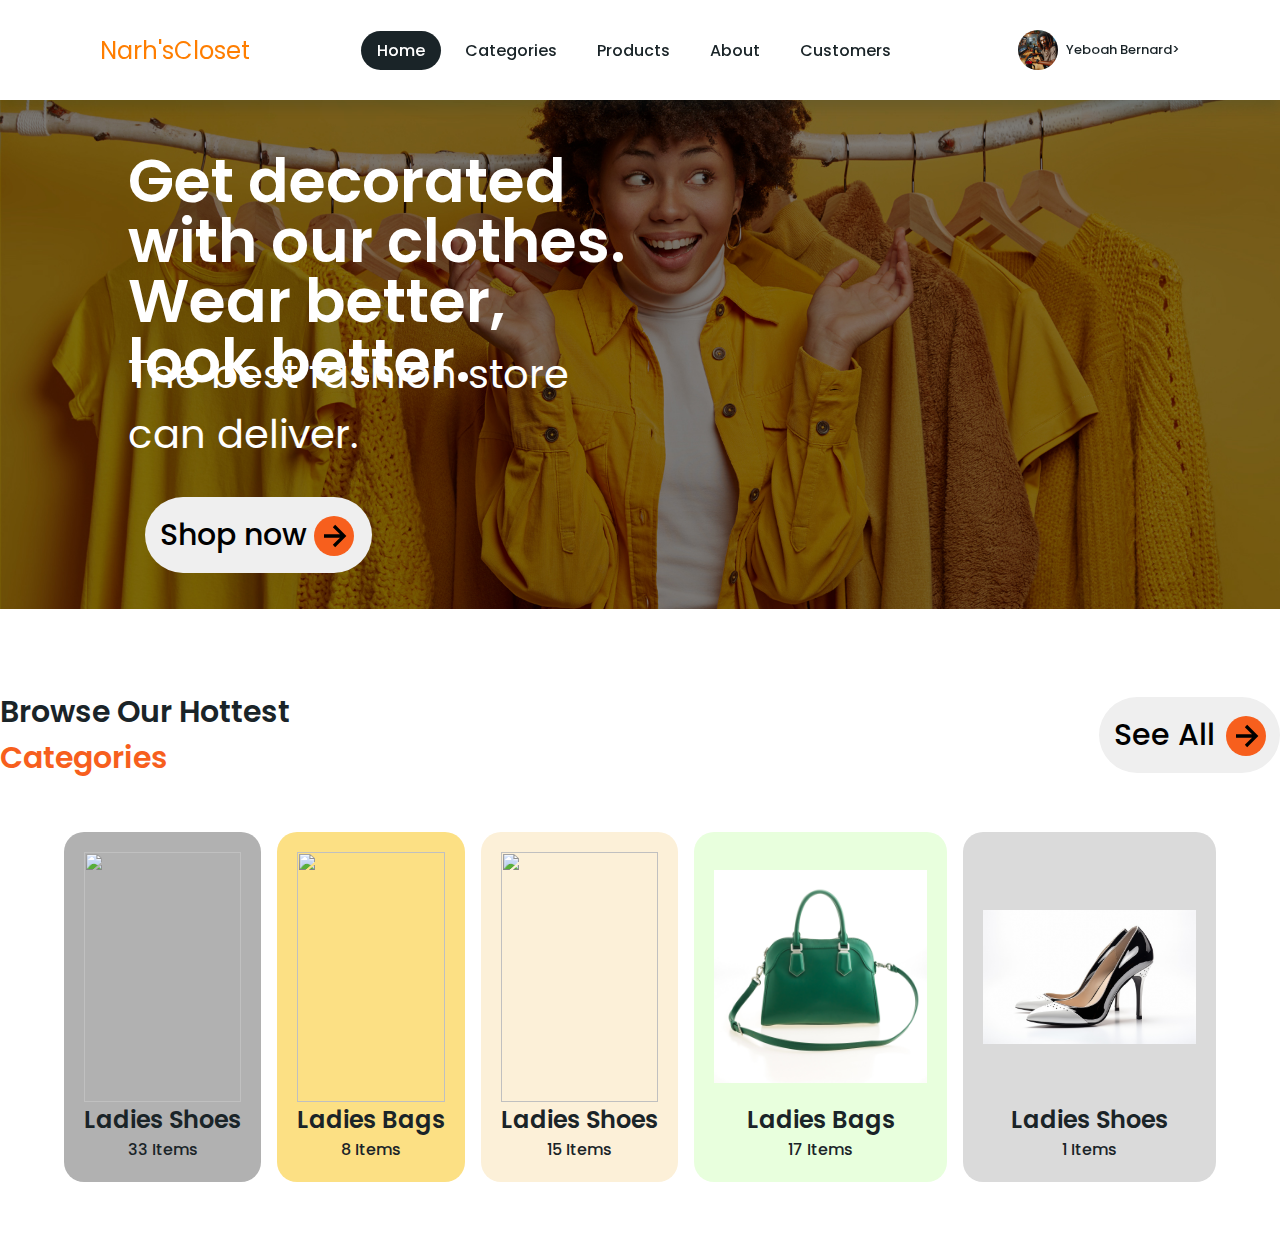
==== index.html @ a37db1eb "new" ====
<!DOCTYPE html>
<html lang="en">
<head>
  <meta charset="UTF-8">
  <meta name="viewport" content="width=device-width, initial-scale=1.0">
  <title>Narh'sCloset</title>
  <link rel="preconnect" href="https://fonts.gstatic.com" crossorigin>
  <link rel="stylesheet" href="style.css">
  <link rel="stylesheet" href="slide.css">
</head>
<body>
  
    <header > 
      <div class="logo">
     <a href="index.html" class="logoname">Narh'sCloset</a>
      </div> 

      <div class="bx-menu" id="menu-icon"><img src="media/bx-menu.svg" alt=""></div>
    <ul class="navbar">
      <li><a href="#home" class="home-active">Home</a></li>
      <li><a href="#categories" >Categories</a></li>
      <li><a href="#products" >Products</a></li>
      <li><a href="#about" >About</a></li>
      <li><a href="#customers" >Customers</a></li>
    </ul>
      <div class="profile"> 
        <img src="media/profile.png" alt="">
        <span> Yeboah Bernard></span>
        
      </div>
    </header>

    <section>
      <div class="img-d">
      <img class="img" src="media/home44.jpg" alt="">
      <div class="btn">
        <button>
          
          <a href="#">Shop now </a>
          <svg class="bx" xmlns="http://www.w3.org/2000/svg" width="24" height="24" viewBox="0 0 24 24" style="fill: rgba(0, 0, 0, 1);transform: ;msFilter:;"><path d="m11.293 17.293 1.414 1.414L19.414 12l-6.707-6.707-1.414 1.414L15.586 11H6v2h9.586z"></path></svg>
        </button>
      </div>
      <div>
        <p class="p-1">The best fashion store can deliver.</1>
      </div>

      <div class="p-2">
        <p>Get decorated with our clothes. Wear better, look better. </p>
      </div>

      </div>
    </section>

   <section class="categories" id="categories">
      <div class="heading">
        <h1>Browse Our Hottest <br><span>Categories</h1>
          
      </div>
          <button class="btn-2">
            <a href="#">See All</a>
            <svg class="bx" xmlns="http://www.w3.org/2000/svg" width="24" height="24" viewBox="0 0 24 24" style="fill: rgba(0, 0, 0, 1);transform: ;msFilter:;"><path d="m11.293 17.293 1.414 1.414L19.414 12l-6.707-6.707-1.414 1.414L15.586 11H6v2h9.586z"></path></svg>
          </button>
   </section>
  
          <!-- box 1 -->
      <div class="categories-container">
        <div class="box box1">
          <img class="p-img" src="media/shoes2.jpg" alt="">
          <h2>Ladies Shoes</h2>
          <span>33 Items</span>
          <svg class="bx-1" xmlns="http://www.w3.org/2000/svg" width="24" height="24" viewBox="0 0 24 24" style="fill: rgba(0, 0, 0, 1);transform: ;msFilter:;"><path d="m11.293 17.293 1.414 1.414L19.414 12l-6.707-6.707-1.414 1.414L15.586 11H6v2h9.586z"></path></svg>
        </div>
      

     <!-- box 2 -->
     
      <div class="box box2">
        <img class="p-img" src="media/bag1.jpg" alt="">
        <h2>Ladies Bags</h2>
        <span>8 Items</span>
        <svg class="bx-1" xmlns="http://www.w3.org/2000/svg" width="24" height="24" viewBox="0 0 24 24" style="fill: rgba(0, 0, 0, 1);transform: ;msFilter:;"><path d="m11.293 17.293 1.414 1.414L19.414 12l-6.707-6.707-1.414 1.414L15.586 11H6v2h9.586z"></path></svg>
      </div>
    

    <!-- box3 -->
    
      <div class="box box3">
        <img class="p-img"src="media/shoes1.jpg" alt="">
        <h2>Ladies Shoes</h2>
        <span>15 Items</span>
        <svg class="bx-1" xmlns="http://www.w3.org/2000/svg" width="24" height="24" viewBox="0 0 24 24" style="fill: rgba(0, 0, 0, 1);transform: ;msFilter:;"><path d="m11.293 17.293 1.414 1.414L19.414 12l-6.707-6.707-1.414 1.414L15.586 11H6v2h9.586z"></path></svg>
      </div>
    


   <!-- box 4 -->
   
    <div class="box box4">
      <img class="p-img" src="media/bag2.jpg" alt="">
      <h2>Ladies Bags</h2>
      <span>17 Items</span>
      <svg class="bx-1" xmlns="http://www.w3.org/2000/svg" width="24" height="24" viewBox="0 0 24 24" style="fill: rgba(0, 0, 0, 1);transform: ;msFilter:;"><path d="m11.293 17.293 1.414 1.414L19.414 12l-6.707-6.707-1.414 1.414L15.586 11H6v2h9.586z"></path></svg>
    </div>
  

  <!-- box5 -->
  
    <div class="box box5">
      <img class="p-img" src="media/shoes3.jpg" alt="">
      <h2>Ladies Shoes</h2>
      <span>1 Items</span>
      <svg class="bx-1" xmlns="http://www.w3.org/2000/svg" width="24" height="24" viewBox="0 0 24 24" style="fill: rgba(0, 0, 0, 1);transform: ;msFilter:;"><path d="m11.293 17.293 1.414 1.414L19.414 12l-6.707-6.707-1.414 1.414L15.586 11H6v2h9.586z"></path></svg>
      
    </div>
  </div>



   
  
    <script src="java.js"></script>
</body>
</html
---- style.css ----
@import url('https://fonts.googleapis.com/css2?family=Poppins:ital,wght@0,100;0,200;0,300;0,400;0,500;0,600;0,700;0,800;0,900;1,100;1,200;1,300;1,400;1,500;1,600;1,700;1,800;1,900&display=swap');

*{
  font-family: "poppins", sans-serif;
  margin: 0;
  padding: 0;
  box-sizing: border-box;
  list-style: none;
  text-decoration: none;
  scroll-padding-top: 2rem;
  scroll-behavior: smooth;
}

:root{
  --green-color: #3cb815;
  --light-green-color: #ff7e00;
  --orange-color: ;
  --light-orange-color: #f75f1d;
  --text-color: #1a2428;
  --bg-color: #fff;
}

img{
  width: 100%;
  height: 75%;
  object-fit: cover;
  
}

body{
 color: #1a2428;
}

header{
  position: fixed;
  width: 100%;
  top: 0;
  right: 0;
  
  z-index: 1000;
  display: flex ;
  align-items: center;
  justify-content: space-between;
  background: var(--bg-color);
  box-shadow: 0 8px 11px rgb(14 55 54 / 15%);
  padding: 30px 100px;
  transition: 0.5s;
  
}


.logo img {
  width: 50px;
  height: 50px; 
  display: flex;
  align-items: center;
  column-gap: 0.5rem;
}

.logoname{
  font-size: 24px;
  color: #ff7e00;
}

.navbar{
  display: flex;
  column-gap: 0.5rem;
}

.navbar a {
  font-size: 1rem;
  font-weight: 500;
  color: #1a2428;
  padding: 0.5rem 1rem;
}

.navbar a:hover, 
.navbar .home-active  {
  background: var(--text-color);
  border-radius: 5rem;
  color: var(--bg-color);
  transition: backgroud 0.5s;
}


.profile{
  display: flex;
  align-items: center;
  column-gap: 0.5rem;
 cursor: pointer;
}

.profile img{
  width: 40px;
  height: 40px;
  object-fit: cover;
  object-position: center;
  border-radius: 50px;
}

.profile span {
  font-size: 13px;
  font-weight: 500;
}

.bx-menu{
  width: 30px;
  cursor: pointer;
  z-index: 10001;
  display: none;

}

.img-d{ 
  width: 1920px;
  position: relative;
}

section{
 position: relative;
 display: flex;
 margin-top: 5%;
 
}


button{
  position: relative;
  border: 0;
  font-size: 30px;
  font-family: 'poppins';
  font-weight: 500;
  padding-left: 15px;
  padding-right: 65px;
  padding-top: 15px;
  padding-bottom: 15px;
  border-radius: 50px;
}
.btn{
  position: relative;
  position: absolute;
  color: white;
  z-index: 10;
  bottom:30%;
  left: 9%;
  padding-left: 30px;
  padding-right: 65px;
  transition: 1s;
}

button:hover{
  background: var(--text-color);
  border-radius: 5rem;
  /* color: var(--bg-color); */
  transition: backgroud 0.5s;
  text-decoration: none;
  color: white;
  
}

.p-2{
  display: flex;
  line-height: 60px;
  font-size: 60px;
  font-weight: 600;
  font-family: 'poppins';
  padding-left: 10%;
  position: absolute;
  bottom: 55%;
  width: 50%;
  color: white;
  transition: 2s;
}

.p-1{
  display: flex;
  line-height: 60px;
  font-size: 40px;
  font-weight: 400;
  font-family: 'poppins';
  padding-left: 10%;
  position: absolute;
  bottom: 45%;
  width: 50%;
  color: white;
  transition: 3s;
  
}

a:hover{
  color: white;
  text-decoration: none;
}



a{
  color: var(--text-color)
  text-decoration: none;
}



.categories{
  max-width: 1500px;
  display: flex;
  justify-content: space-between;
  align-items:center;
  margin-left: auto;
  margin-right: auto;
  margin-top: -8%;
  }

.heading h1{
  font-size: 30px;
  font-weight: 600;
}

.heading span{
  color: var(--light-orange-color)
}

.categories-container{
  display: grid;
  grid-template-columns: repeat(auto-fit,minmax(180px,auto));
  gap: 1rem;
  margin-left:5%;
  margin-right :5%;
  margin-top: 4%;
  margin-bottom: 5%;
}


.categories-container .box{
  position: relative;
  display: flex;
  flex-direction: column;
  align-items: center;
  padding: 20px;
  border-radius: 20px;
}

.categories-container .box img{
  width: 100%;
  height: 250px;
  object-fit: contain;
  object-position: center;
}

.categories-container .box h2{
  font-size: 1.5rem;
  font-weight: 600;
}
.categories-container .box span{
  font-size: 1rem;
  font-weight: 500;
}

.categories-container .box .bx-1 {
  width: 40px;
  height: 40px;
  background: #f75f1d;
  color: #1a2428;
  border-radius: 50px;
  margin-top: 20px;
  position: absolute;
  bottom: -8%;
  display: none;
}

.bx{
  width: 40px;
  height: 40px;
  background: #f75f1d;
  color: #1a2428;
  border-radius: 50px;
  margin-top: 20px;
  position: absolute;
  top: -1%;
  right: 8%;
}
.categories-container .box .bx-1:hover{
  background: #ff7e00;
  transition: 0.2s all linear;
}

.categories-container .box:hover .bx-1{
  display: block;
  transition: 0.2s all linear;
}

.box1{
  background: #b1b1b1;
}
.box2{
  background: #fce084;
}
.box3{
  background: #fcf0d8;
}
.box4{
  background: #e8ffdd;
}
.box5{
  background: #dadada;
}
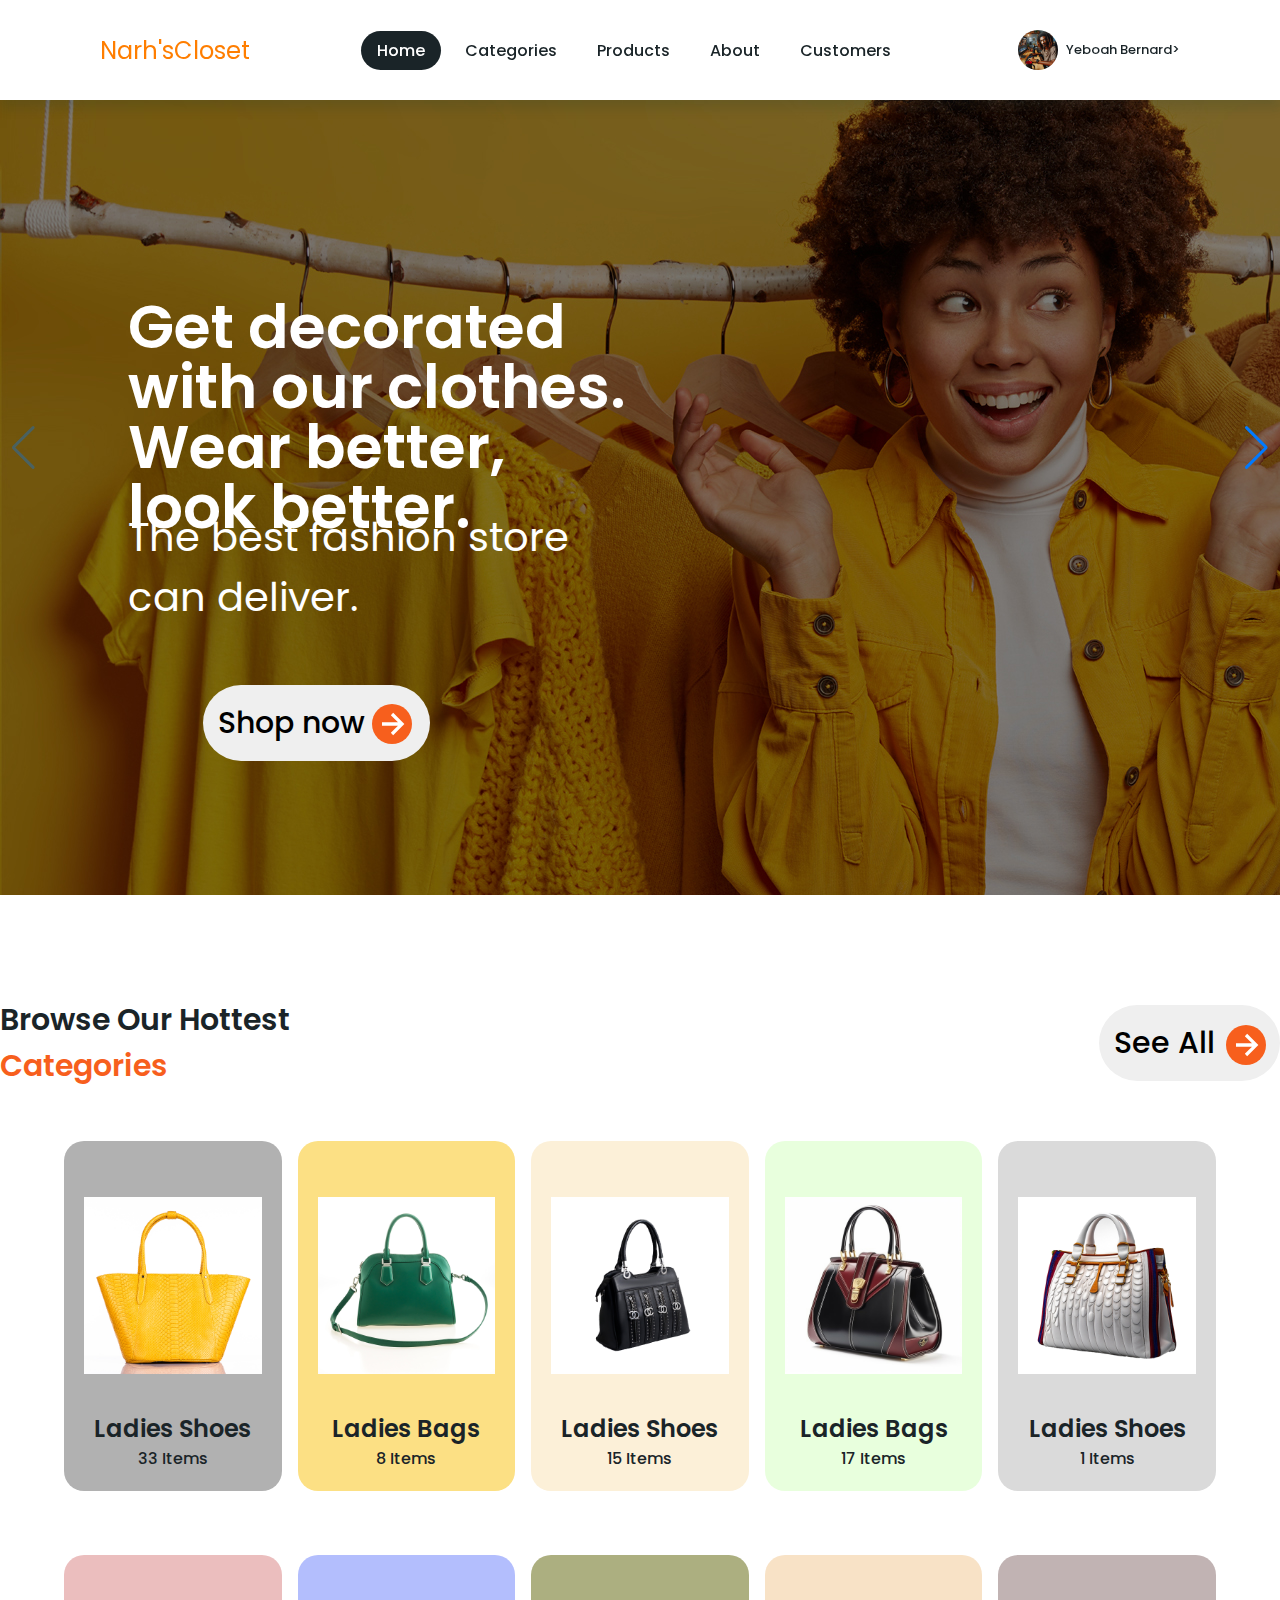
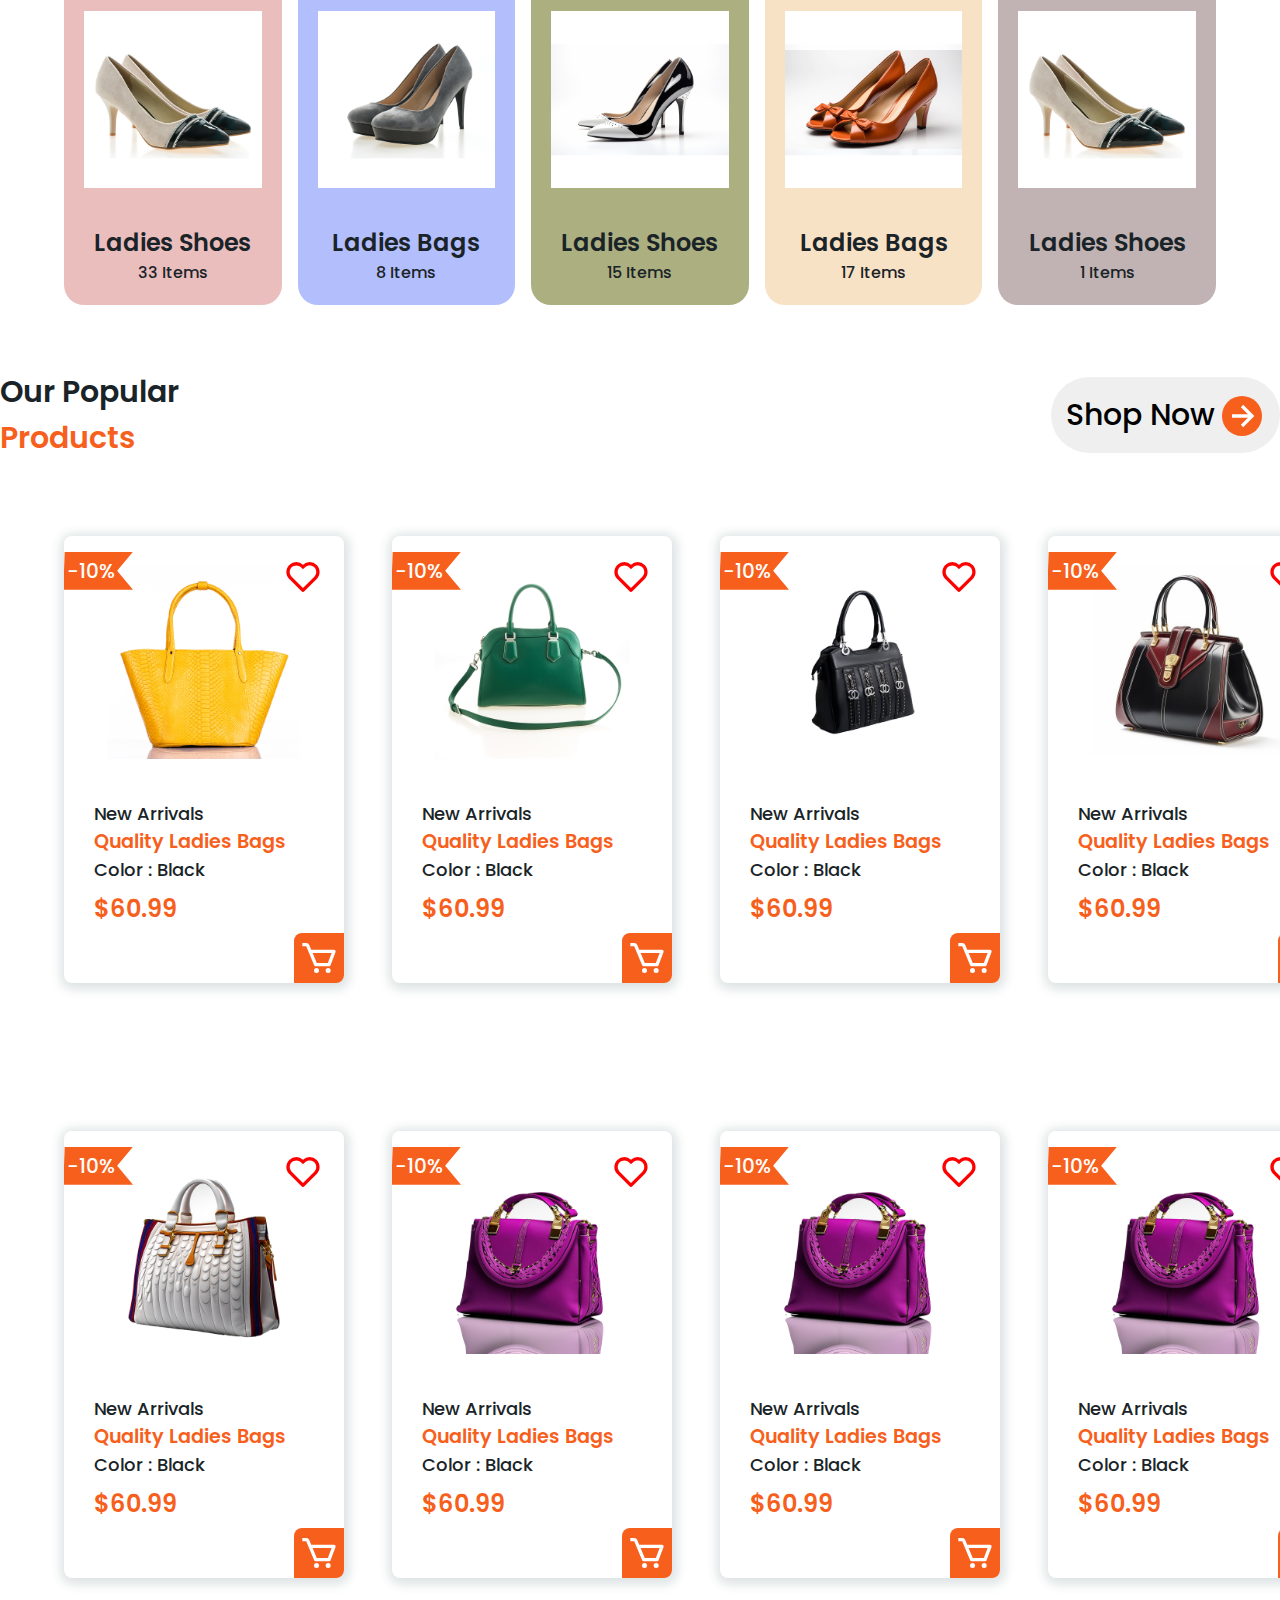
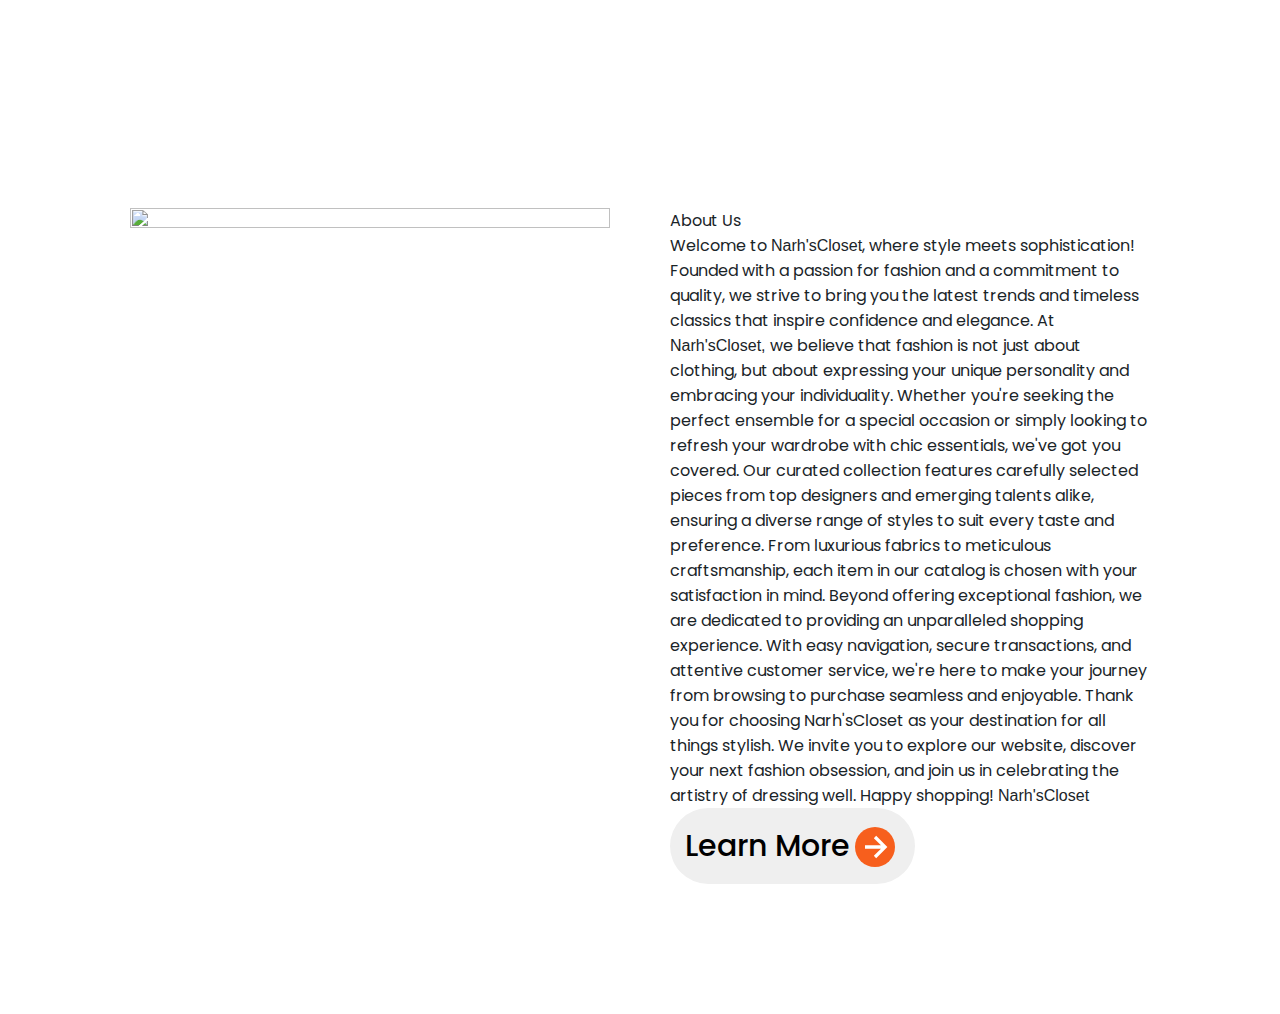
==== commit 2332ab6e: "new" ====
--- a/index.html
+++ b/index.html
@@ -5,8 +5,11 @@
   <meta name="viewport" content="width=device-width, initial-scale=1.0">
   <title>Narh'sCloset</title>
   <link rel="preconnect" href="https://fonts.gstatic.com" crossorigin>
+  <link rel="stylesheet" href="hstyle.css">
+  <link rel="stylesheet" href="https://cdn.jsdelivr.net/npm/swiper@11/swiper-bundle.min.css" />
   <link rel="stylesheet" href="style.css">
-  <link rel="stylesheet" href="slide.css">
+  
+  
 </head>
 <body>
   
@@ -20,7 +23,7 @@
       <li><a href="#home" class="home-active">Home</a></li>
       <li><a href="#categories" >Categories</a></li>
       <li><a href="#products" >Products</a></li>
-      <li><a href="#about" >About</a></li>
+      <li><a href="#" >About</a></li>
       <li><a href="#customers" >Customers</a></li>
     </ul>
       <div class="profile"> 
@@ -30,7 +33,76 @@
       </div>
     </header>
 
-    <section>
+      <!-- slide 1 -->
+      <section>
+    <div class="swiper mySwiper">
+      <div class="swiper-wrapper">
+        <div class="swiper-slide">
+          <div class="img-d">
+            <img class="img" src="media/home44.jpg" alt="">
+              <div class="btn">
+                <button>
+                <a href="#">Shop now </a>
+                  <svg class="bx" xmlns="http://www.w3.org/2000/svg" width="24" height="24" viewBox="0 0 24 24" style="fill: rgb(255, 255, 255);transform: ;msFilter:;"><path d="m11.293 17.293 1.414 1.414L19.414 12l-6.707-6.707-1.414 1.414L15.586 11H6v2h9.586z"></path></svg>
+                </button>
+              </div>
+        </div>
+
+          <div>
+            <p class="p-1">The best fashion store can deliver.</1>
+          </div>
+          <div class="p-2">
+            <p>Get decorated with our clothes. Wear better, look better. </p>
+          </div>
+        </div>
+
+        <!-- slide 2 -->
+        <div class="swiper-slide">
+          <div class="img-d">
+            <img class="img" src="media/home11.jpg" alt="">
+              <div class="btn">
+                <button>
+                <a href="#">Shop now </a>
+                  <svg class="bx" xmlns="http://www.w3.org/2000/svg" width="24" height="24" viewBox="0 0 24 24" style="fill: rgb(255, 255, 255);transform: ;msFilter:;"><path d="m11.293 17.293 1.414 1.414L19.414 12l-6.707-6.707-1.414 1.414L15.586 11H6v2h9.586z"></path></svg>
+                </button>
+              </div>
+        </div>
+
+          <div>
+            <p class="p-1">The best fashion store can deliver.</1>
+          </div>
+          <div class="p-2">
+            <p>Get decorated with our clothes. Wear better, look better. </p>
+          </div>
+        </div> 
+        
+        <!-- slide 3 -->
+        <div class="swiper-slide">
+          <div class="img-d">
+            <img class="img" src="media/home33.jpg" alt="">
+              <div class="btn">
+                <button>
+                <a href="#">Shop now </a>
+                  <svg class="bx" xmlns="http://www.w3.org/2000/svg" width="24" height="24" viewBox="0 0 24 24" style="fill: rgb(255, 255, 255);transform: ;msFilter:;"><path d="m11.293 17.293 1.414 1.414L19.414 12l-6.707-6.707-1.414 1.414L15.586 11H6v2h9.586z"></path></svg>
+                </button>
+              </div>
+        </div>
+
+          <div>
+            <p class="p-1">The best fashion store can deliver.</1>
+          </div>
+          <div class="p-2">
+            <p>Get decorated with our clothes. Wear better, look better. </p>
+          </div>
+        </div>
+        
+      </div>
+      <div class="swiper-button-next"></div>
+      <div class="swiper-button-prev"></div>
+    
+    </section>
+
+    <!-- <section>
       <div class="img-d">
       <img class="img" src="media/home44.jpg" alt="">
       <div class="btn">
@@ -49,8 +121,8 @@
       </div>
 
       </div>
-    </section>
-
+    </section> -->
+     
    <section class="categories" id="categories">
       <div class="heading">
         <h1>Browse Our Hottest <br><span>Categories</h1>
@@ -58,37 +130,38 @@
       </div>
           <button class="btn-2">
             <a href="#">See All</a>
-            <svg class="bx" xmlns="http://www.w3.org/2000/svg" width="24" height="24" viewBox="0 0 24 24" style="fill: rgba(0, 0, 0, 1);transform: ;msFilter:;"><path d="m11.293 17.293 1.414 1.414L19.414 12l-6.707-6.707-1.414 1.414L15.586 11H6v2h9.586z"></path></svg>
+            <svg class="bx" xmlns="http://www.w3.org/2000/svg" width="24" height="24" viewBox="0 0 24 24" style="fill: rgb(255, 255, 255);transform: ;msFilter:;"><path d="m11.293 17.293 1.414 1.414L19.414 12l-6.707-6.707-1.414 1.414L15.586 11H6v2h9.586z"></path></svg>
           </button>
    </section>
-  
+   <!-- cat 1 -->
           <!-- box 1 -->
       <div class="categories-container">
+
         <div class="box box1">
-          <img class="p-img" src="media/shoes2.jpg" alt="">
-          <h2>Ladies Shoes</h2>
+          <img class="p-img" src="media/bag1.jpg" alt="">
+          <h2>Ladies Shoes </h2>
           <span>33 Items</span>
-          <svg class="bx-1" xmlns="http://www.w3.org/2000/svg" width="24" height="24" viewBox="0 0 24 24" style="fill: rgba(0, 0, 0, 1);transform: ;msFilter:;"><path d="m11.293 17.293 1.414 1.414L19.414 12l-6.707-6.707-1.414 1.414L15.586 11H6v2h9.586z"></path></svg>
+          <svg class="bx-1" xmlns="http://www.w3.org/2000/svg" width="24" height="24" viewBox="0 0 24 24" style="fill: rgb(255, 255, 255);transform: ;msFilter:;"><path d="m11.293 17.293 1.414 1.414L19.414 12l-6.707-6.707-1.414 1.414L15.586 11H6v2h9.586z"></path></svg>
         </div>
       
 
      <!-- box 2 -->
      
       <div class="box box2">
-        <img class="p-img" src="media/bag1.jpg" alt="">
+        <img class="p-img" src="media/bag2.jpg" alt="">
         <h2>Ladies Bags</h2>
         <span>8 Items</span>
-        <svg class="bx-1" xmlns="http://www.w3.org/2000/svg" width="24" height="24" viewBox="0 0 24 24" style="fill: rgba(0, 0, 0, 1);transform: ;msFilter:;"><path d="m11.293 17.293 1.414 1.414L19.414 12l-6.707-6.707-1.414 1.414L15.586 11H6v2h9.586z"></path></svg>
+        <svg class="bx-1" xmlns="http://www.w3.org/2000/svg" width="24" height="24" viewBox="0 0 24 24" style="fill: rgb(255, 255, 255);transform: ;msFilter:;"><path d="m11.293 17.293 1.414 1.414L19.414 12l-6.707-6.707-1.414 1.414L15.586 11H6v2h9.586z"></path></svg>
       </div>
     
 
     <!-- box3 -->
     
       <div class="box box3">
-        <img class="p-img"src="media/shoes1.jpg" alt="">
+        <img class="p-img"src="media/bag3.jpg" alt="">
         <h2>Ladies Shoes</h2>
         <span>15 Items</span>
-        <svg class="bx-1" xmlns="http://www.w3.org/2000/svg" width="24" height="24" viewBox="0 0 24 24" style="fill: rgba(0, 0, 0, 1);transform: ;msFilter:;"><path d="m11.293 17.293 1.414 1.414L19.414 12l-6.707-6.707-1.414 1.414L15.586 11H6v2h9.586z"></path></svg>
+        <svg class="bx-1" xmlns="http://www.w3.org/2000/svg" width="24" height="24" viewBox="0 0 24 24" style="fill: rgb(255, 255, 255);transform: ;msFilter:;"><path d="m11.293 17.293 1.414 1.414L19.414 12l-6.707-6.707-1.414 1.414L15.586 11H6v2h9.586z"></path></svg>
       </div>
     
 
@@ -96,28 +169,241 @@
    <!-- box 4 -->
    
     <div class="box box4">
-      <img class="p-img" src="media/bag2.jpg" alt="">
+      <img class="p-img" src="media/bag4.jpg" alt="">
       <h2>Ladies Bags</h2>
       <span>17 Items</span>
-      <svg class="bx-1" xmlns="http://www.w3.org/2000/svg" width="24" height="24" viewBox="0 0 24 24" style="fill: rgba(0, 0, 0, 1);transform: ;msFilter:;"><path d="m11.293 17.293 1.414 1.414L19.414 12l-6.707-6.707-1.414 1.414L15.586 11H6v2h9.586z"></path></svg>
+      <svg class="bx-1" xmlns="http://www.w3.org/2000/svg" width="24" height="24" viewBox="0 0 24 24" style="fill: rgb(255, 255, 255);transform: ;msFilter:;"><path d="m11.293 17.293 1.414 1.414L19.414 12l-6.707-6.707-1.414 1.414L15.586 11H6v2h9.586z"></path></svg>
     </div>
   
 
   <!-- box5 -->
   
     <div class="box box5">
-      <img class="p-img" src="media/shoes3.jpg" alt="">
+      <img class="p-img" src="media/bag5.jpg" alt="">
       <h2>Ladies Shoes</h2>
       <span>1 Items</span>
-      <svg class="bx-1" xmlns="http://www.w3.org/2000/svg" width="24" height="24" viewBox="0 0 24 24" style="fill: rgba(0, 0, 0, 1);transform: ;msFilter:;"><path d="m11.293 17.293 1.414 1.414L19.414 12l-6.707-6.707-1.414 1.414L15.586 11H6v2h9.586z"></path></svg>
+      <svg class="bx-1" xmlns="http://www.w3.org/2000/svg" width="24" height="24" viewBox="0 0 24 24" style="fill: rgb(255, 255, 255);transform: ;msFilter:;"><path d="m11.293 17.293 1.414 1.414L19.414 12l-6.707-6.707-1.414 1.414L15.586 11H6v2h9.586z"></path></svg>
       
     </div>
   </div>
-
-
-
+  <!-- cat 2 -->
+
+          <!-- CAT 2 BOX 1 -->
+  <div class="categories-container">
+    <div class="box box6">
+      <img class="p-img" src="media/shoes1.jpg" alt="">
+      <h2>Ladies Shoes </h2>
+      <span>33 Items</span>
+      <svg class="bx-1" xmlns="http://www.w3.org/2000/svg" width="24" height="24" viewBox="0 0 24 24" style="fill: rgb(255, 255, 255);transform: ;msFilter:;"><path d="m11.293 17.293 1.414 1.414L19.414 12l-6.707-6.707-1.414 1.414L15.586 11H6v2h9.586z"></path></svg>
+    </div>
+  
+
+ <!--cat 2 box 2 -->
+ 
+  <div class="box box7">
+    <img class="p-img" src="media/shoes2.jpg" alt="">
+    <h2>Ladies Bags</h2>
+    <span>8 Items</span>
+    <svg class="bx-1" xmlns="http://www.w3.org/2000/svg" width="24" height="24" viewBox="0 0 24 24" style="fill: rgb(255, 255, 255);transform: ;msFilter:;"><path d="m11.293 17.293 1.414 1.414L19.414 12l-6.707-6.707-1.414 1.414L15.586 11H6v2h9.586z"></path></svg>
+  </div>
+
+
+<!--cat 2 box3 -->
+
+  <div class="box box8">
+    <img class="p-img"src="media/shoes3.jpg" alt="">
+    <h2>Ladies Shoes</h2>
+    <span>15 Items</span>
+    <svg class="bx-1" xmlns="http://www.w3.org/2000/svg" width="24" height="24" viewBox="0 0 24 24" style="fill: rgb(255, 255, 255);transform: ;msFilter:;"><path d="m11.293 17.293 1.414 1.414L19.414 12l-6.707-6.707-1.414 1.414L15.586 11H6v2h9.586z"></path></svg>
+  </div>
+
+
+
+<!--cat2 box 4 -->
+
+<div class="box box9">
+  <img class="p-img" src="media/shoes4.jpg" alt="">
+  <h2>Ladies Bags</h2>
+  <span>17 Items</span>
+  <svg class="bx-1" xmlns="http://www.w3.org/2000/svg" width="24" height="24" viewBox="0 0 24 24" style="fill: rgb(255, 255, 255);transform: ;msFilter:;"><path d="m11.293 17.293 1.414 1.414L19.414 12l-6.707-6.707-1.414 1.414L15.586 11H6v2h9.586z"></path></svg>
+</div>
+
+
+<!--cat 2 box5 -->
+
+<div class="box box10">
+  <img class="p-img" src="media/shoes1.jpg" alt="">
+  <h2>Ladies Shoes</h2>
+  <span>1 Items</span>
+  <svg class="bx-1" xmlns="http://www.w3.org/2000/svg" width="24" height="24" viewBox="0 0 24 24" style="fill: rgb(255, 255, 255);transform: ;msFilter:;"><path d="m11.293 17.293 1.414 1.414L19.414 12l-6.707-6.707-1.414 1.414L15.586 11H6v2h9.586z"></path></svg>
+  
+</div>
+</div>
+
+  <section class="products-head" id="products-head">
+    <div class="heading">
+      <h1>Our Popular<br><span>Products</h1>
+        
+    </div>
+        <button class="btn-2">
+          <a href="#">Shop Now</a>
+          <svg class="bx" xmlns="http://www.w3.org/2000/svg" width="24" height="24" viewBox="0 0 24 24" style="fill: rgb(255, 255, 255);transform: ;msFilter:;"><path d="m11.293 17.293 1.414 1.414L19.414 12l-6.707-6.707-1.414 1.414L15.586 11H6v2h9.586z"></path></svg>
+        </button>
+ </section>
+
+      <!-- product cards -->
+      <section class="products" >
+
+ 
+        <div class="product-card">
    
-  
-    <script src="java.js"></script>
+                <!-- PRODUCT CARD 1 -->
+            <div class="card">
+                <img src="media/bag1.jpg" alt="">
+                <span>New Arrivals</span>
+                <h2>Quality Ladies Bags</h2>
+                <span>Color : Black</span>
+                <h3 class="price">$60.99</h3>
+                <svg class="cart" xmlns="http://www.w3.org/2000/svg" width="24" height="24" viewBox="0 0 24 24" style="fill: rgb(255, 255, 255);transform: ;msFilter:;"><path d="M21.822 7.431A1 1 0 0 0 21 7H7.333L6.179 4.23A1.994 1.994 0 0 0 4.333 3H2v2h2.333l4.744 11.385A1 1 0 0 0 10 17h8c.417 0 .79-.259.937-.648l3-8a1 1 0 0 0-.115-.921zM17.307 15h-6.64l-2.5-6h11.39l-2.25 6z"></path><circle cx="10.5" cy="19.5" r="1.5"></circle><circle cx="17.5" cy="19.5" r="1.5"></circle></svg>
+    
+                <svg class="heart" xmlns="http://www.w3.org/2000/svg" width="24" height="24" viewBox="0 0 24 24" style="fill: rgb(253, 0, 0);transform: ;msFilter:;"><path d="M12 4.595a5.904 5.904 0 0 0-3.996-1.558 5.942 5.942 0 0 0-4.213 1.758c-2.353 2.363-2.352 6.059.002 8.412l7.332 7.332c.17.299.498.492.875.492a.99.99 0 0 0 .792-.409l7.415-7.415c2.354-2.354 2.354-6.049-.002-8.416a5.938 5.938 0 0 0-4.209-1.754A5.906 5.906 0 0 0 12 4.595zm6.791 1.61c1.563 1.571 1.564 4.025.002 5.588L12 18.586l-6.793-6.793c-1.562-1.563-1.561-4.017-.002-5.584.76-.756 1.754-1.172 2.799-1.172s2.035.416 2.789 1.17l.5.5a.999.999 0 0 0 1.414 0l.5-.5c1.512-1.509 4.074-1.505 5.584-.002z"></path></svg>
+                <span class="discount">-10%</span>
+            </div>
+            
+            <!-- PRODUCT CARD 2 -->
+            <div class="card">
+              <img src="media/bag2.jpg" alt="">
+              <span>New Arrivals</span>
+              <h2>Quality Ladies Bags</h2>
+              <span>Color : Black</span>
+              <h3 class="price">$60.99</h3>
+              <svg class="cart" xmlns="http://www.w3.org/2000/svg" width="24" height="24" viewBox="0 0 24 24" style="fill: rgb(255, 255, 255);transform: ;msFilter:;"><path d="M21.822 7.431A1 1 0 0 0 21 7H7.333L6.179 4.23A1.994 1.994 0 0 0 4.333 3H2v2h2.333l4.744 11.385A1 1 0 0 0 10 17h8c.417 0 .79-.259.937-.648l3-8a1 1 0 0 0-.115-.921zM17.307 15h-6.64l-2.5-6h11.39l-2.25 6z"></path><circle cx="10.5" cy="19.5" r="1.5"></circle><circle cx="17.5" cy="19.5" r="1.5"></circle></svg>
+    
+              <svg class="heart" xmlns="http://www.w3.org/2000/svg" width="24" height="24" viewBox="0 0 24 24" style="fill: rgb(255, 0, 0);transform: ;msFilter:;"><path d="M12 4.595a5.904 5.904 0 0 0-3.996-1.558 5.942 5.942 0 0 0-4.213 1.758c-2.353 2.363-2.352 6.059.002 8.412l7.332 7.332c.17.299.498.492.875.492a.99.99 0 0 0 .792-.409l7.415-7.415c2.354-2.354 2.354-6.049-.002-8.416a5.938 5.938 0 0 0-4.209-1.754A5.906 5.906 0 0 0 12 4.595zm6.791 1.61c1.563 1.571 1.564 4.025.002 5.588L12 18.586l-6.793-6.793c-1.562-1.563-1.561-4.017-.002-5.584.76-.756 1.754-1.172 2.799-1.172s2.035.416 2.789 1.17l.5.5a.999.999 0 0 0 1.414 0l.5-.5c1.512-1.509 4.074-1.505 5.584-.002z"></path></svg>
+              <span class="discount">-10%</span>
+          </div>
+    
+          <!-- PRODUCT CARD 3 -->
+          <div class="card">
+            <img src="media/bag3.jpg" alt="">
+            <span>New Arrivals</span>
+            <h2>Quality Ladies Bags</h2>
+            <span>Color : Black</span>
+            <h3 class="price">$60.99</h3>
+            <svg class="cart" xmlns="http://www.w3.org/2000/svg" width="24" height="24" viewBox="0 0 24 24" style="fill: rgb(255, 255, 255);transform: ;msFilter:;"><path d="M21.822 7.431A1 1 0 0 0 21 7H7.333L6.179 4.23A1.994 1.994 0 0 0 4.333 3H2v2h2.333l4.744 11.385A1 1 0 0 0 10 17h8c.417 0 .79-.259.937-.648l3-8a1 1 0 0 0-.115-.921zM17.307 15h-6.64l-2.5-6h11.39l-2.25 6z"></path><circle cx="10.5" cy="19.5" r="1.5"></circle><circle cx="17.5" cy="19.5" r="1.5"></circle></svg>
+    
+            <svg class="heart" xmlns="http://www.w3.org/2000/svg" width="24" height="24" viewBox="0 0 24 24" style="fill: rgb(255, 0, 0);transform: ;msFilter:;"><path d="M12 4.595a5.904 5.904 0 0 0-3.996-1.558 5.942 5.942 0 0 0-4.213 1.758c-2.353 2.363-2.352 6.059.002 8.412l7.332 7.332c.17.299.498.492.875.492a.99.99 0 0 0 .792-.409l7.415-7.415c2.354-2.354 2.354-6.049-.002-8.416a5.938 5.938 0 0 0-4.209-1.754A5.906 5.906 0 0 0 12 4.595zm6.791 1.61c1.563 1.571 1.564 4.025.002 5.588L12 18.586l-6.793-6.793c-1.562-1.563-1.561-4.017-.002-5.584.76-.756 1.754-1.172 2.799-1.172s2.035.416 2.789 1.17l.5.5a.999.999 0 0 0 1.414 0l.5-.5c1.512-1.509 4.074-1.505 5.584-.002z"></path></svg>
+            <span class="discount">-10%</span>
+          </div>
+    
+        <!-- PRODUCT CARD 4 -->
+        <div class="card">
+          <img src="media/bag4.jpg" alt="">
+          <span>New Arrivals</span>
+          <h2>Quality Ladies Bags</h2>
+          <span>Color : Black</span>
+          <h3 class="price">$60.99</h3>
+
+          <svg class="cart" xmlns="http://www.w3.org/2000/svg" width="24" height="24" viewBox="0 0 24 24" style="fill: rgb(255, 255, 255);transform: ;msFilter:;"><path d="M21.822 7.431A1 1 0 0 0 21 7H7.333L6.179 4.23A1.994 1.994 0 0 0 4.333 3H2v2h2.333l4.744 11.385A1 1 0 0 0 10 17h8c.417 0 .79-.259.937-.648l3-8a1 1 0 0 0-.115-.921zM17.307 15h-6.64l-2.5-6h11.39l-2.25 6z"></path><circle cx="10.5" cy="19.5" r="1.5"></circle><circle cx="17.5" cy="19.5" r="1.5"></circle></svg>
+    
+          <svg class="heart" xmlns="http://www.w3.org/2000/svg" width="24" height="24" viewBox="0 0 24 24" style="fill: rgb(255, 0, 0);transform: ;msFilter:;"><path d="M12 4.595a5.904 5.904 0 0 0-3.996-1.558 5.942 5.942 0 0 0-4.213 1.758c-2.353 2.363-2.352 6.059.002 8.412l7.332 7.332c.17.299.498.492.875.492a.99.99 0 0 0 .792-.409l7.415-7.415c2.354-2.354 2.354-6.049-.002-8.416a5.938 5.938 0 0 0-4.209-1.754A5.906 5.906 0 0 0 12 4.595zm6.791 1.61c1.563 1.571 1.564 4.025.002 5.588L12 18.586l-6.793-6.793c-1.562-1.563-1.561-4.017-.002-5.584.76-.756 1.754-1.172 2.799-1.172s2.035.416 2.789 1.17l.5.5a.999.999 0 0 0 1.414 0l.5-.5c1.512-1.509 4.074-1.505 5.584-.002z"></path></svg>
+          <span class="discount">-10%</span>
+       </div>
+    
+        <!-- PRODUCT CARD 5 -->
+        <div class="card">
+          <img src="media/bag5.jpg" alt="">
+          <span>New Arrivals</span>
+          <h2>Quality Ladies Bags</h2>
+          <span>Color : Black</span>
+          <h3 class="price">$60.99</h3>
+          <svg class="cart"xmlns="http://www.w3.org/2000/svg" width="24" height="24" viewBox="0 0 24 24" style="fill: rgb(255, 255, 255);transform: ;msFilter:;"><path d="M21.822 7.431A1 1 0 0 0 21 7H7.333L6.179 4.23A1.994 1.994 0 0 0 4.333 3H2v2h2.333l4.744 11.385A1 1 0 0 0 10 17h8c.417 0 .79-.259.937-.648l3-8a1 1 0 0 0-.115-.921zM17.307 15h-6.64l-2.5-6h11.39l-2.25 6z"></path><circle cx="10.5" cy="19.5" r="1.5"></circle><circle cx="17.5" cy="19.5" r="1.5"></circle></svg>
+    
+          <svg class="heart" xmlns="http://www.w3.org/2000/svg" width="24" height="24" viewBox="0 0 24 24" style="fill: rgb(255, 0, 0);transform: ;msFilter:;"><path d="M12 4.595a5.904 5.904 0 0 0-3.996-1.558 5.942 5.942 0 0 0-4.213 1.758c-2.353 2.363-2.352 6.059.002 8.412l7.332 7.332c.17.299.498.492.875.492a.99.99 0 0 0 .792-.409l7.415-7.415c2.354-2.354 2.354-6.049-.002-8.416a5.938 5.938 0 0 0-4.209-1.754A5.906 5.906 0 0 0 12 4.595zm6.791 1.61c1.563 1.571 1.564 4.025.002 5.588L12 18.586l-6.793-6.793c-1.562-1.563-1.561-4.017-.002-5.584.76-.756 1.754-1.172 2.799-1.172s2.035.416 2.789 1.17l.5.5a.999.999 0 0 0 1.414 0l.5-.5c1.512-1.509 4.074-1.505 5.584-.002z"></path></svg>
+          <span class="discount">-10%</span>
+       </div>
+    
+        <!-- PRODUCT CARD 6 -->
+        <div class="card">
+          <img src="media/bag6.jpg" alt="">
+          <span>New Arrivals</span>
+          <h2>Quality Ladies Bags</h2>
+          <span>Color : Black</span>
+          <h3 class="price">$60.99</h3>
+          <svg class="cart" xmlns="http://www.w3.org/2000/svg" width="24" height="24" viewBox="0 0 24 24" style="fill: rgb(255, 255, 255);transform: ;msFilter:;"><path d="M21.822 7.431A1 1 0 0 0 21 7H7.333L6.179 4.23A1.994 1.994 0 0 0 4.333 3H2v2h2.333l4.744 11.385A1 1 0 0 0 10 17h8c.417 0 .79-.259.937-.648l3-8a1 1 0 0 0-.115-.921zM17.307 15h-6.64l-2.5-6h11.39l-2.25 6z"></path><circle cx="10.5" cy="19.5" r="1.5"></circle><circle cx="17.5" cy="19.5" r="1.5"></circle></svg>
+    
+          <svg class="heart" xmlns="http://www.w3.org/2000/svg" width="24" height="24" viewBox="0 0 24 24" style="fill: rgb(255, 0, 0);transform: ;msFilter:;"><path d="M12 4.595a5.904 5.904 0 0 0-3.996-1.558 5.942 5.942 0 0 0-4.213 1.758c-2.353 2.363-2.352 6.059.002 8.412l7.332 7.332c.17.299.498.492.875.492a.99.99 0 0 0 .792-.409l7.415-7.415c2.354-2.354 2.354-6.049-.002-8.416a5.938 5.938 0 0 0-4.209-1.754A5.906 5.906 0 0 0 12 4.595zm6.791 1.61c1.563 1.571 1.564 4.025.002 5.588L12 18.586l-6.793-6.793c-1.562-1.563-1.561-4.017-.002-5.584.76-.756 1.754-1.172 2.799-1.172s2.035.416 2.789 1.17l.5.5a.999.999 0 0 0 1.414 0l.5-.5c1.512-1.509 4.074-1.505 5.584-.002z"></path></svg>
+          <span class="discount">-10%</span>
+       
+          </div>
+
+
+          <!-- PRODUCT CARD 7 -->
+        <div class="card">
+          <img src="media/bag6.jpg" alt="">
+          <span>New Arrivals</span>
+          <h2>Quality Ladies Bags</h2>
+          <span>Color : Black</span>
+          <h3 class="price">$60.99</h3>
+          <svg class="cart" xmlns="http://www.w3.org/2000/svg" width="24" height="24" viewBox="0 0 24 24" style="fill: rgb(255, 255, 255);transform: ;msFilter:;"><path d="M21.822 7.431A1 1 0 0 0 21 7H7.333L6.179 4.23A1.994 1.994 0 0 0 4.333 3H2v2h2.333l4.744 11.385A1 1 0 0 0 10 17h8c.417 0 .79-.259.937-.648l3-8a1 1 0 0 0-.115-.921zM17.307 15h-6.64l-2.5-6h11.39l-2.25 6z"></path><circle cx="10.5" cy="19.5" r="1.5"></circle><circle cx="17.5" cy="19.5" r="1.5"></circle></svg>
+    
+          <svg class="heart" xmlns="http://www.w3.org/2000/svg" width="24" height="24" viewBox="0 0 24 24" style="fill: rgb(255, 0, 0);transform: ;msFilter:;"><path d="M12 4.595a5.904 5.904 0 0 0-3.996-1.558 5.942 5.942 0 0 0-4.213 1.758c-2.353 2.363-2.352 6.059.002 8.412l7.332 7.332c.17.299.498.492.875.492a.99.99 0 0 0 .792-.409l7.415-7.415c2.354-2.354 2.354-6.049-.002-8.416a5.938 5.938 0 0 0-4.209-1.754A5.906 5.906 0 0 0 12 4.595zm6.791 1.61c1.563 1.571 1.564 4.025.002 5.588L12 18.586l-6.793-6.793c-1.562-1.563-1.561-4.017-.002-5.584.76-.756 1.754-1.172 2.799-1.172s2.035.416 2.789 1.17l.5.5a.999.999 0 0 0 1.414 0l.5-.5c1.512-1.509 4.074-1.505 5.584-.002z"></path></svg>
+          <span class="discount">-10%</span>
+       
+          </div>
+
+          <!-- PRODUCT CARD 8 -->
+        <div class="card">
+          <img src="media/bag6.jpg" alt="">
+          <span>New Arrivals</span>
+          <h2>Quality Ladies Bags</h2>
+          <span>Color : Black</span>
+          <h3 class="price">$60.99</h3>
+          <svg class="cart" xmlns="http://www.w3.org/2000/svg" width="24" height="24" viewBox="0 0 24 24" style="fill: rgb(255, 255, 255);transform: ;msFilter:;"><path d="M21.822 7.431A1 1 0 0 0 21 7H7.333L6.179 4.23A1.994 1.994 0 0 0 4.333 3H2v2h2.333l4.744 11.385A1 1 0 0 0 10 17h8c.417 0 .79-.259.937-.648l3-8a1 1 0 0 0-.115-.921zM17.307 15h-6.64l-2.5-6h11.39l-2.25 6z"></path><circle cx="10.5" cy="19.5" r="1.5"></circle><circle cx="17.5" cy="19.5" r="1.5"></circle></svg>
+    
+          <svg class="heart" xmlns="http://www.w3.org/2000/svg" width="24" height="24" viewBox="0 0 24 24" style="fill: rgb(255, 0, 0);transform: ;msFilter:;"><path d="M12 4.595a5.904 5.904 0 0 0-3.996-1.558 5.942 5.942 0 0 0-4.213 1.758c-2.353 2.363-2.352 6.059.002 8.412l7.332 7.332c.17.299.498.492.875.492a.99.99 0 0 0 .792-.409l7.415-7.415c2.354-2.354 2.354-6.049-.002-8.416a5.938 5.938 0 0 0-4.209-1.754A5.906 5.906 0 0 0 12 4.595zm6.791 1.61c1.563 1.571 1.564 4.025.002 5.588L12 18.586l-6.793-6.793c-1.562-1.563-1.561-4.017-.002-5.584.76-.756 1.754-1.172 2.799-1.172s2.035.416 2.789 1.17l.5.5a.999.999 0 0 0 1.414 0l.5-.5c1.512-1.509 4.074-1.505 5.584-.002z"></path></svg>
+          <span class="discount">-10%</span>
+       
+          </div>
+
+
+        </div> 
+      </section>
+
+
+     <!-- About -->
+     <div class="about" id="about">
+      <div class="about-img">
+      <img src="media/about-us.jpg" alt="">
+    </div>
+      <div class="about-text">
+        <span>About Us</span>
+        <p>
+          Welcome to <span style="font-family: 'Franklin Gothic Medium', 'Arial Narrow', Arial, sans-serif;">Narh'sCloset</span>, where style meets sophistication! Founded with a passion for fashion and a commitment to quality, we strive to bring you the latest trends and timeless classics that inspire confidence and elegance.
+
+          At <span style="font-family: 'Franklin Gothic Medium', 'Arial Narrow', Arial, sans-serif;">Narh'sCloset,</span> we believe that fashion is not just about clothing, but about expressing your unique personality and embracing your individuality. Whether you're seeking the perfect ensemble for a special occasion or simply looking to refresh your wardrobe with chic essentials, we've got you covered.
+
+          Our curated collection features carefully selected pieces from top designers and emerging talents alike, ensuring a diverse range of styles to suit every taste and preference. From luxurious fabrics to meticulous craftsmanship, each item in our catalog is chosen with your satisfaction in mind.
+
+          Beyond offering exceptional fashion, we are dedicated to providing an unparalleled shopping experience. With easy navigation, secure transactions, and attentive customer service, we're here to make your journey from browsing to purchase seamless and enjoyable.
+
+          Thank you for choosing Narh'sCloset as your destination for all things stylish. We invite you to explore our website, discover your next fashion obsession, and join us in celebrating the artistry of dressing well.
+
+          Happy shopping!
+        <span style="font-family: 'Franklin Gothic Medium', 'Arial Narrow', Arial, sans-serif;">Narh'sCloset </span>
+         
+       </p>
+       <button class="btn-2">
+        <a href="#">Learn More</a>
+        <svg class="bx" xmlns="http://www.w3.org/2000/svg" width="24" height="24" viewBox="0 0 24 24" style="fill: rgb(255, 255, 255);transform: ;msFilter:;"><path d="m11.293 17.293 1.414 1.414L19.414 12l-6.707-6.707-1.414 1.414L15.586 11H6v2h9.586z"></path></svg>
+      </button>
+      </div>
+     </div>
+  
+
+ 
+
+  <script src="https://cdn.jsdelivr.net/npm/swiper@11/swiper-bundle.min.js"></script>
+    <script src="homeslide.js"></script>
 </body>
 </html--- a/style.css
+++ b/style.css
@@ -13,7 +13,7 @@
 
 :root{
   --green-color: #3cb815;
-  --light-green-color: #ff7e00;
+  --light-orange-color: #ff7e00;
   --orange-color: ;
   --light-orange-color: #f75f1d;
   --text-color: #1a2428;
@@ -22,7 +22,7 @@
 
 img{
   width: 100%;
-  height: 75%;
+  height: 785%;
   object-fit: cover;
   
 }
@@ -114,15 +114,20 @@
 .img-d{ 
   width: 1920px;
   position: relative;
+  
 }
 
 section{
  position: relative;
  display: flex;
- margin-top: 5%;
  
-}
-
+ 
+}
+
+.swiper-wrapper{
+  margin-bottom: 13%;
+  margin-bottom: -15%;
+}
 
 button{
   position: relative;
@@ -166,7 +171,7 @@
   font-family: 'poppins';
   padding-left: 10%;
   position: absolute;
-  bottom: 55%;
+  bottom: 40%;
   width: 50%;
   color: white;
   transition: 2s;
@@ -180,7 +185,7 @@
   font-family: 'poppins';
   padding-left: 10%;
   position: absolute;
-  bottom: 45%;
+  bottom: 30%;
   width: 50%;
   color: white;
   transition: 3s;
@@ -199,17 +204,25 @@
   text-decoration: none;
 }
 
-
-
-.categories{
+.products-head{
   max-width: 1500px;
   display: flex;
   justify-content: space-between;
   align-items:center;
   margin-left: auto;
   margin-right: auto;
-  margin-top: -8%;
-  }
+  margin-bottom: 4%;}
+
+.categories{
+  max-width: 1500px;
+  display: flex;
+  justify-content: space-between;
+  align-items:center;
+  margin-left: auto;
+  margin-right: auto;
+  margin-top: 8%;
+}
+
 
 .heading h1{
   font-size: 30px;
@@ -218,7 +231,9 @@
 
 .heading span{
   color: var(--light-orange-color)
-}
+
+}
+/* categories css */
 
 .categories-container{
   display: grid;
@@ -302,7 +317,132 @@
   background: #e8ffdd;
 }
 .box5{
-  background: #dadada;
-}
-
-
+  background: #dadada;2222
+}
+.box6{
+  background: #b1000041;
+}
+.box7{
+  background: #8496fc9d;
+}
+.box8{
+  background: #595f0180;
+}
+.box9{
+  background: #eebc7a6e;
+}
+.box10{
+  background: #8d72728a;2222
+}
+
+/* product cards css  */
+.products{
+ margin-left: 5%;
+ margin-right: 5%;
+}
+
+.product-card {
+  display: grid;
+  grid-template-columns: repeat(4,minmax(280px,auto));
+  gap:3rem;
+  margin-top: 1.5rem;
+  margin-left: auto;
+  margin-right: auto;
+  
+}
+
+.product-card .card{
+  padding: 30px;
+  box-shadow: 1px 2px 11px 4px rgb(14 55 54 / 15%);
+  border-radius: 0.5rem;
+  position: relative;
+  margin-bottom: 100px;
+  
+
+}
+
+.card img {
+  margin-bottom: 34px;
+  width: 100%;
+  height: 50%;
+  object-fit: contain;
+  object-position: center;
+}
+
+.card span{
+  font-weight: 500;
+  font-size: 18px;
+}
+.card h2{
+  font-weight: 600;
+  font-size: 1.2rem;
+  color: var(--light-orange-color);
+}
+
+.card .price{
+  font-weight: 600;
+  font-size: 1.5rem;
+  color: var(--light-orange-color);
+  margin-top: 0.5rem;
+}
+
+.cart{
+  position: absolute;
+  right: 0PX;
+  bottom: 0;
+  
+  padding: 5px;
+  width: 50px;
+  height: 50px;
+  background: var(--light-orange-color);
+  border-radius: 0.5rem 0 0.5rem 0;
+}
+.heart{
+  position: absolute;
+  top: 1rem;
+  right:1rem;
+  padding: 5px;
+  width: 50px;
+  height: 50px;
+  
+  
+}
+
+.cart:hover{
+  background: var(--green-color) ;
+  transition: 0.1s all linear;
+}
+
+.discount{
+  position: absolute;
+  top: 1rem;
+  left: 0;
+  background: var(--light-orange-color);
+  clip-path: polygon(100% 0%, 77% 50%, 100% 100%, 0 100%, 0% 50%, 1% 0);
+  
+}
+span.discount {
+  font-size: 20px;
+  color: #fff;
+  padding: 4px 18px;
+  padding-left: 3px;
+  
+}
+
+.about{
+  display: flex;
+  margin: 100px;
+  
+ 
+
+}
+.about-img{
+  width: 100%;
+  height: 100%;
+  padding: 30px;
+}
+.about-text{
+  width: 100%;
+  padding: 30px;
+  
+}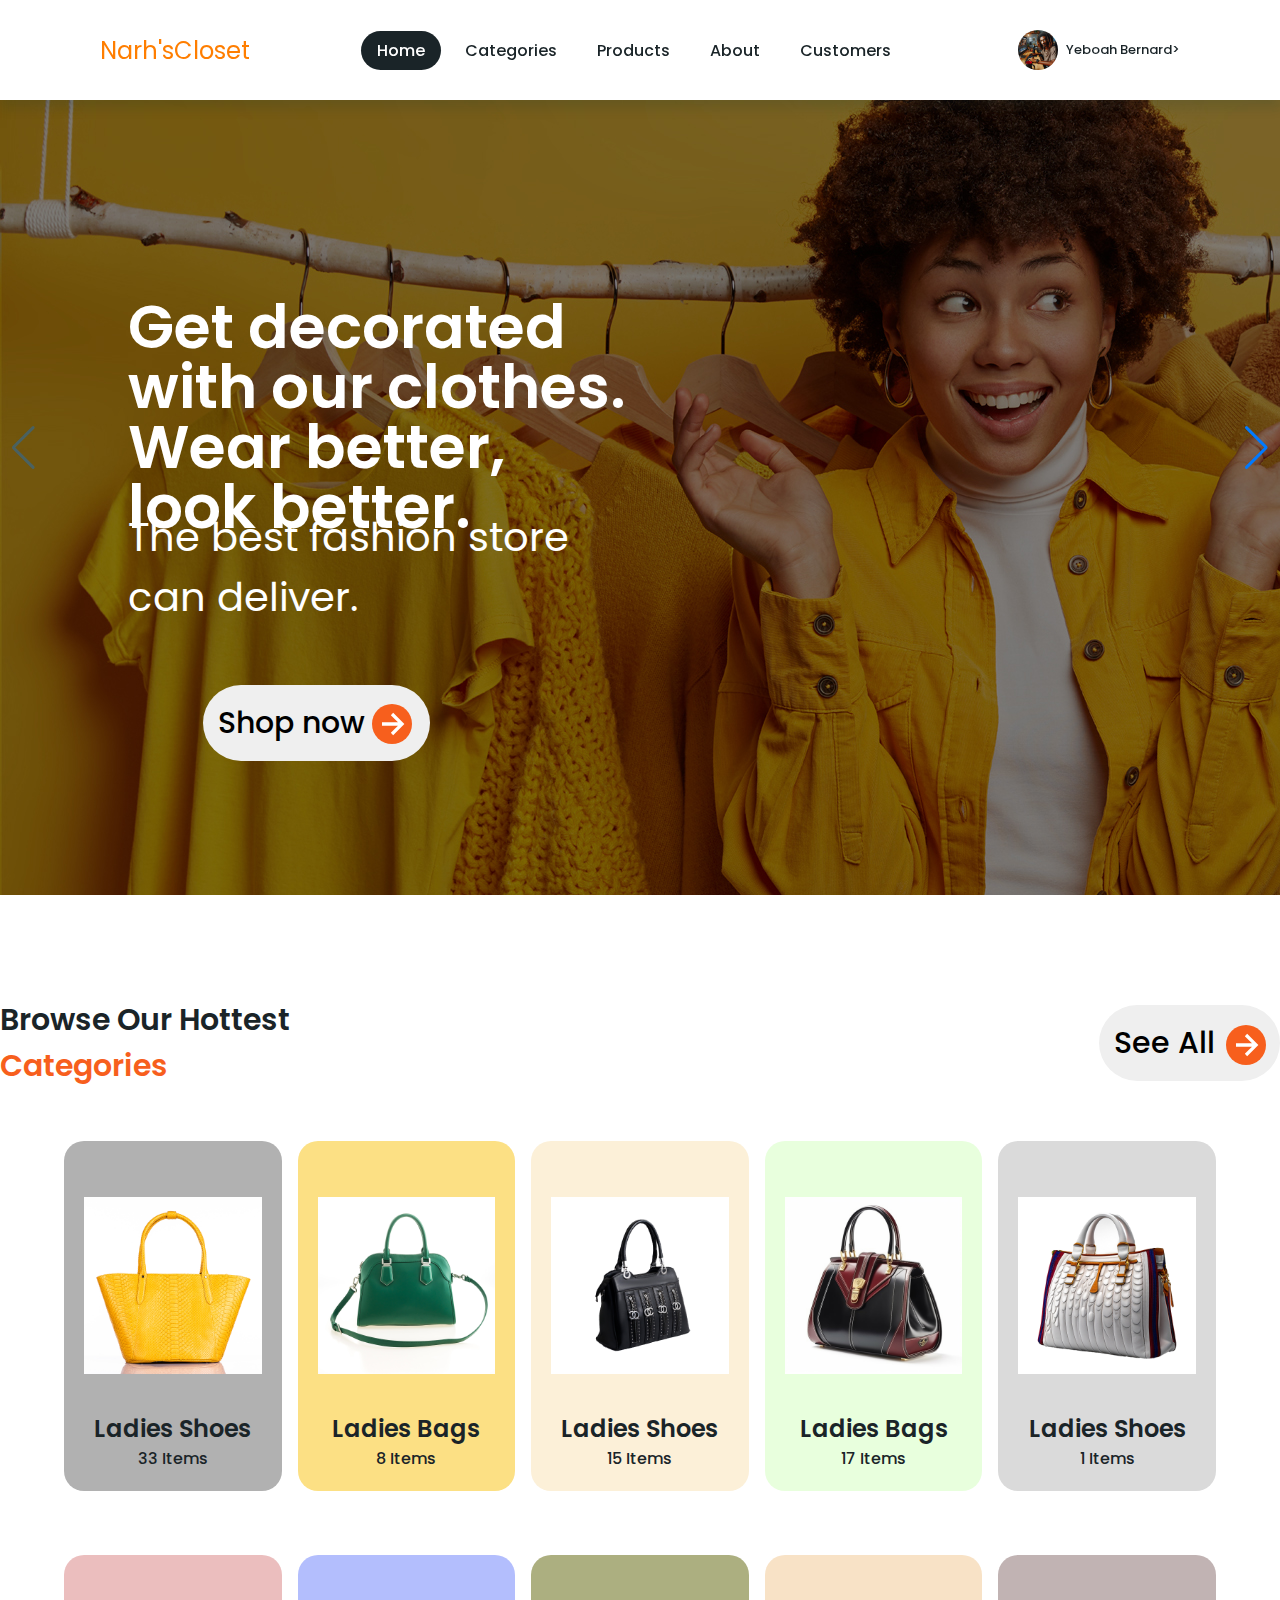
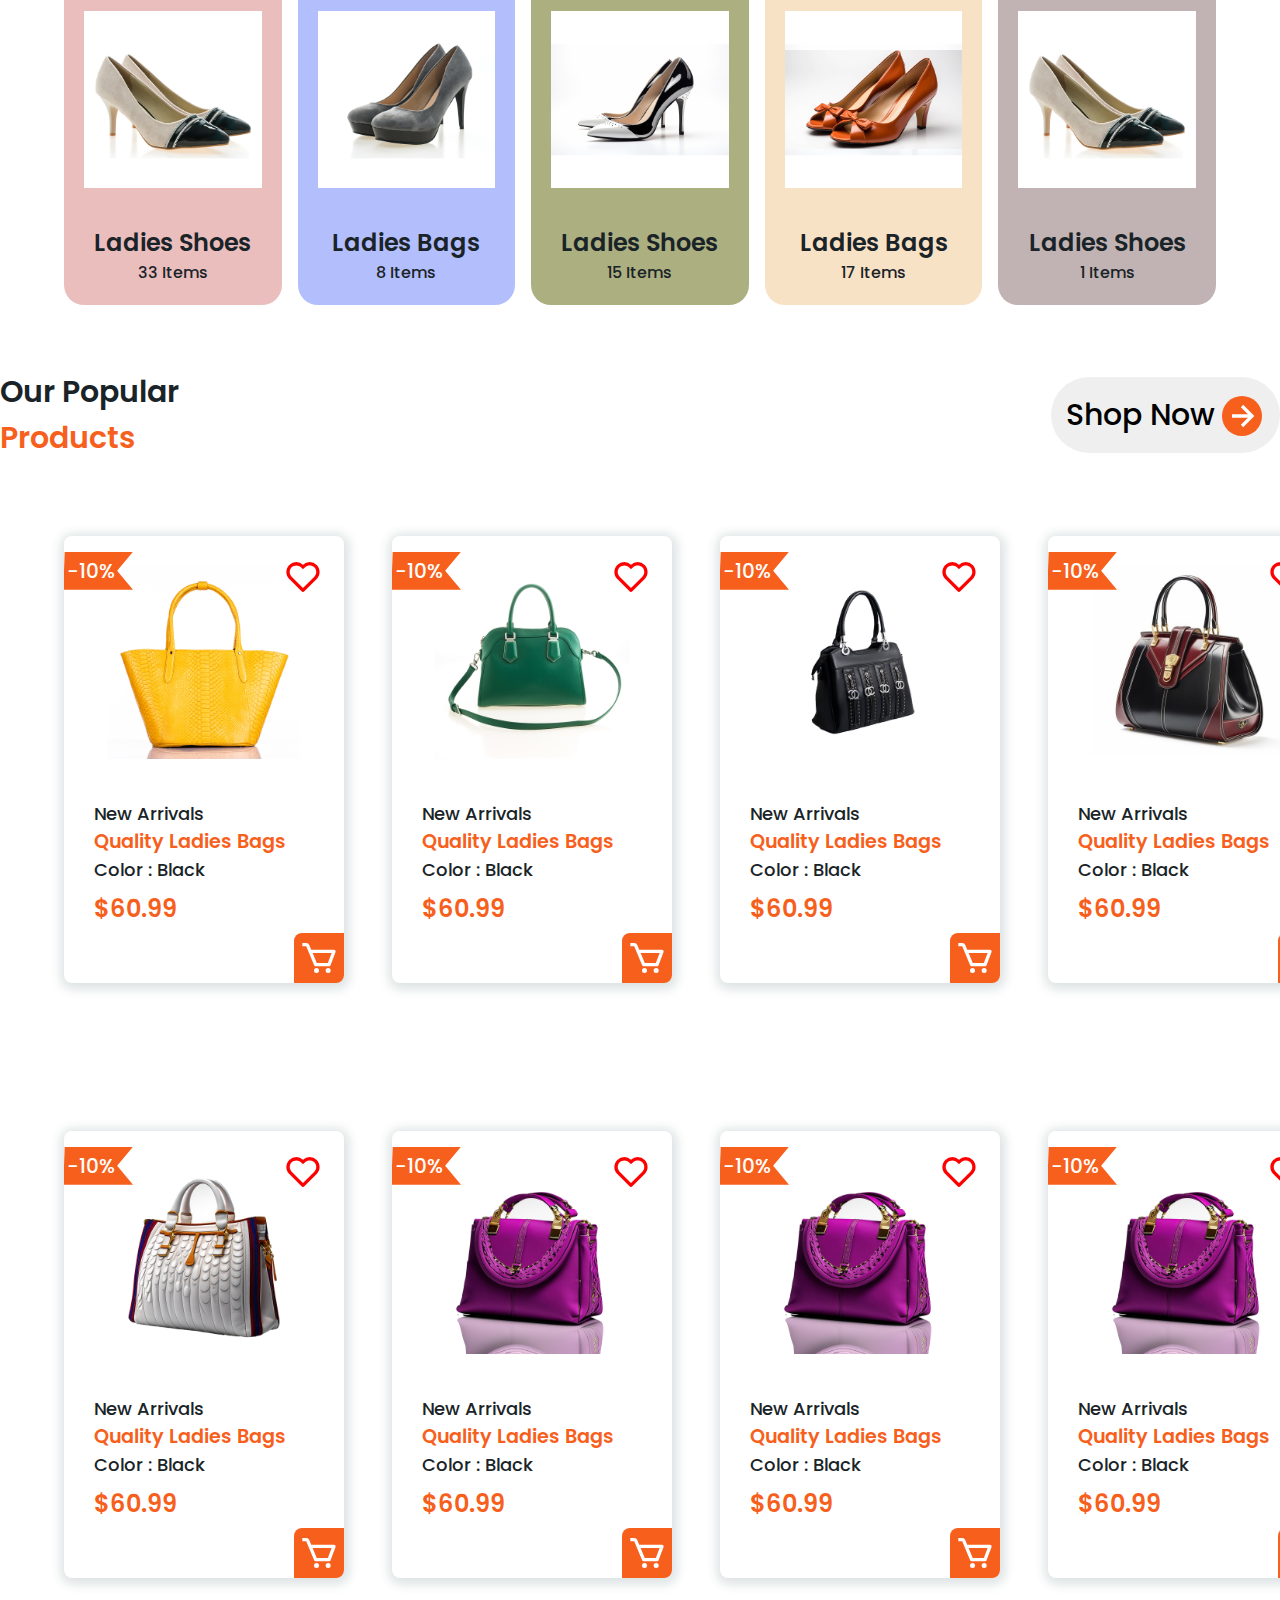
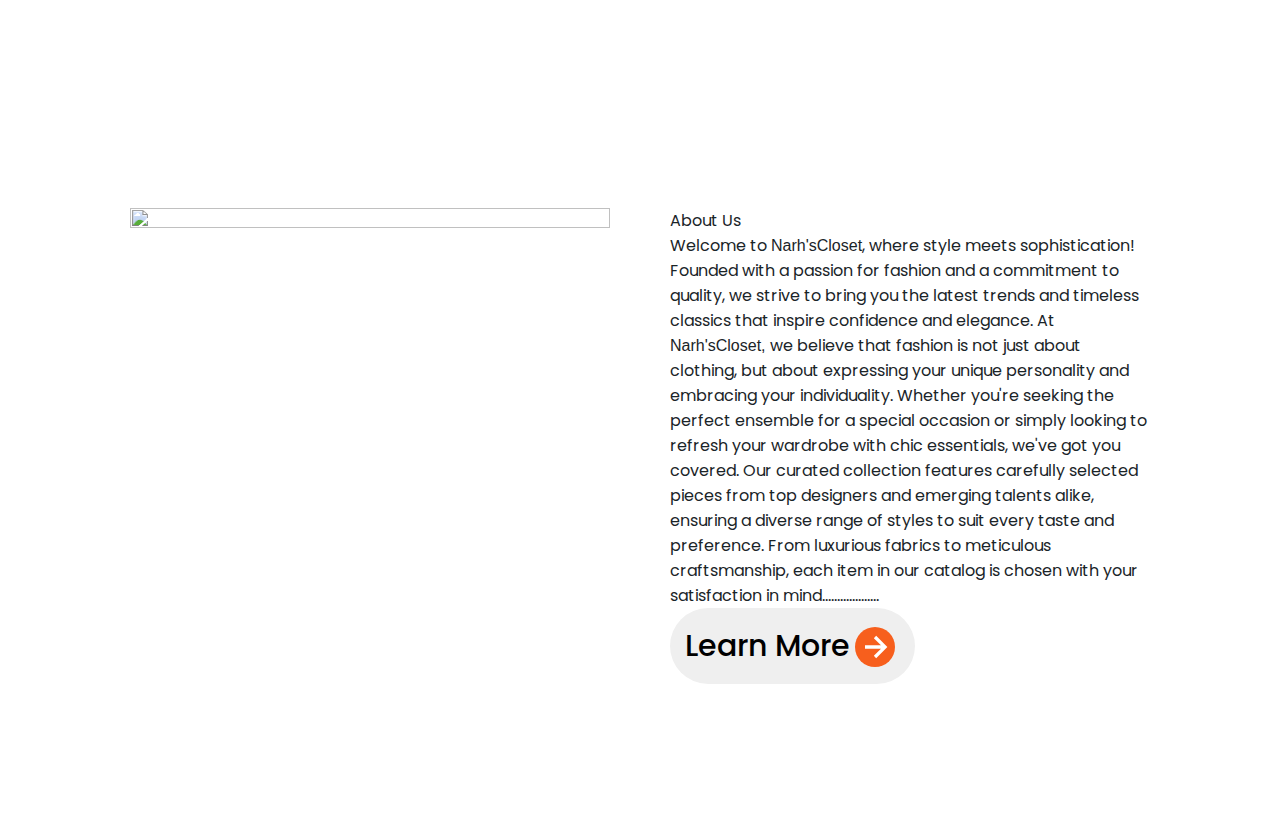
==== commit 3fb87010: "14th may" ====
--- a/index.html
+++ b/index.html
@@ -8,6 +8,7 @@
   <link rel="stylesheet" href="hstyle.css">
   <link rel="stylesheet" href="https://cdn.jsdelivr.net/npm/swiper@11/swiper-bundle.min.css" />
   <link rel="stylesheet" href="style.css">
+ 
   
   
 </head>
@@ -23,7 +24,7 @@
       <li><a href="#home" class="home-active">Home</a></li>
       <li><a href="#categories" >Categories</a></li>
       <li><a href="#products" >Products</a></li>
-      <li><a href="#" >About</a></li>
+      <li><a href="about.html">About</a></li>
       <li><a href="#customers" >Customers</a></li>
     </ul>
       <div class="profile"> 
@@ -383,18 +384,11 @@
 
           At <span style="font-family: 'Franklin Gothic Medium', 'Arial Narrow', Arial, sans-serif;">Narh'sCloset,</span> we believe that fashion is not just about clothing, but about expressing your unique personality and embracing your individuality. Whether you're seeking the perfect ensemble for a special occasion or simply looking to refresh your wardrobe with chic essentials, we've got you covered.
 
-          Our curated collection features carefully selected pieces from top designers and emerging talents alike, ensuring a diverse range of styles to suit every taste and preference. From luxurious fabrics to meticulous craftsmanship, each item in our catalog is chosen with your satisfaction in mind.
-
-          Beyond offering exceptional fashion, we are dedicated to providing an unparalleled shopping experience. With easy navigation, secure transactions, and attentive customer service, we're here to make your journey from browsing to purchase seamless and enjoyable.
-
-          Thank you for choosing Narh'sCloset as your destination for all things stylish. We invite you to explore our website, discover your next fashion obsession, and join us in celebrating the artistry of dressing well.
-
-          Happy shopping!
-        <span style="font-family: 'Franklin Gothic Medium', 'Arial Narrow', Arial, sans-serif;">Narh'sCloset </span>
+          Our curated collection features carefully selected pieces from top designers and emerging talents alike, ensuring a diverse range of styles to suit every taste and preference. From luxurious fabrics to meticulous craftsmanship, each item in our catalog is chosen with your satisfaction in mind...................
          
        </p>
        <button class="btn-2">
-        <a href="#">Learn More</a>
+        <a href="about.html">Learn More</a>
         <svg class="bx" xmlns="http://www.w3.org/2000/svg" width="24" height="24" viewBox="0 0 24 24" style="fill: rgb(255, 255, 255);transform: ;msFilter:;"><path d="m11.293 17.293 1.414 1.414L19.414 12l-6.707-6.707-1.414 1.414L15.586 11H6v2h9.586z"></path></svg>
       </button>
       </div>
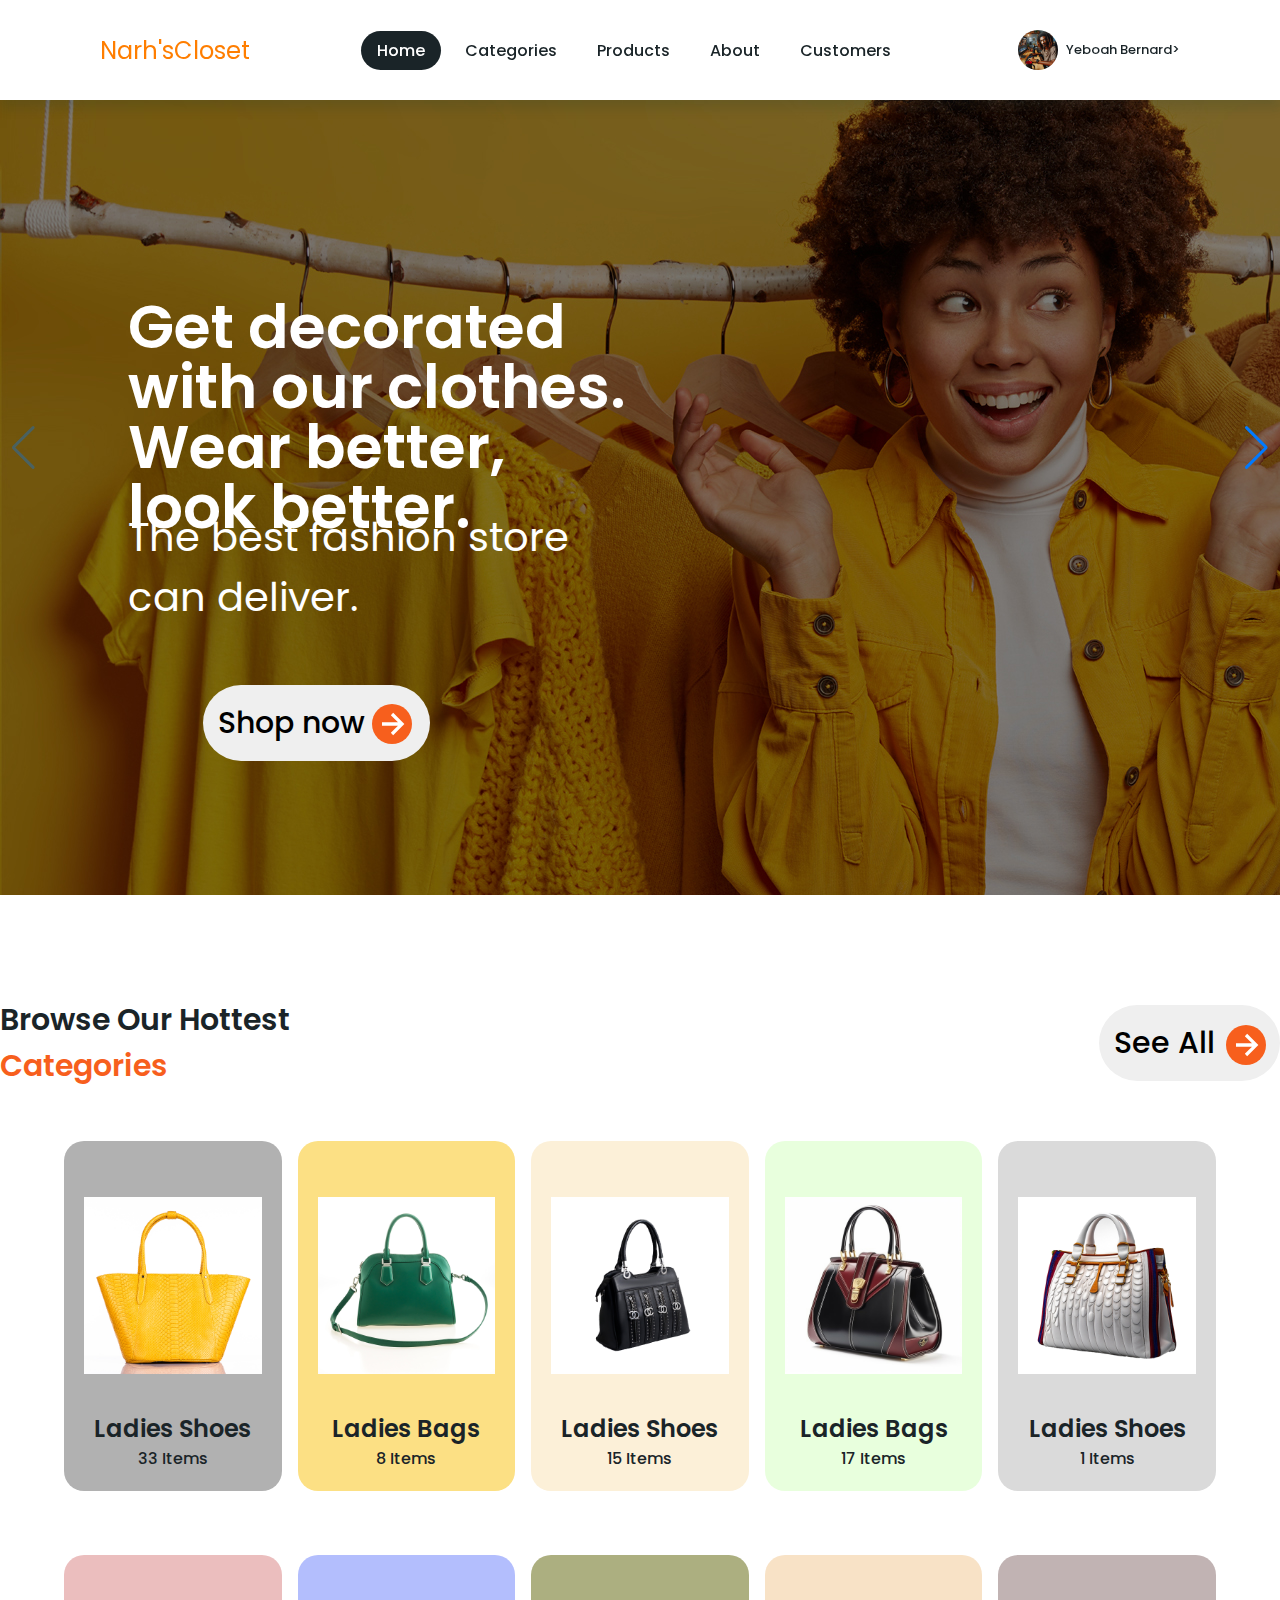
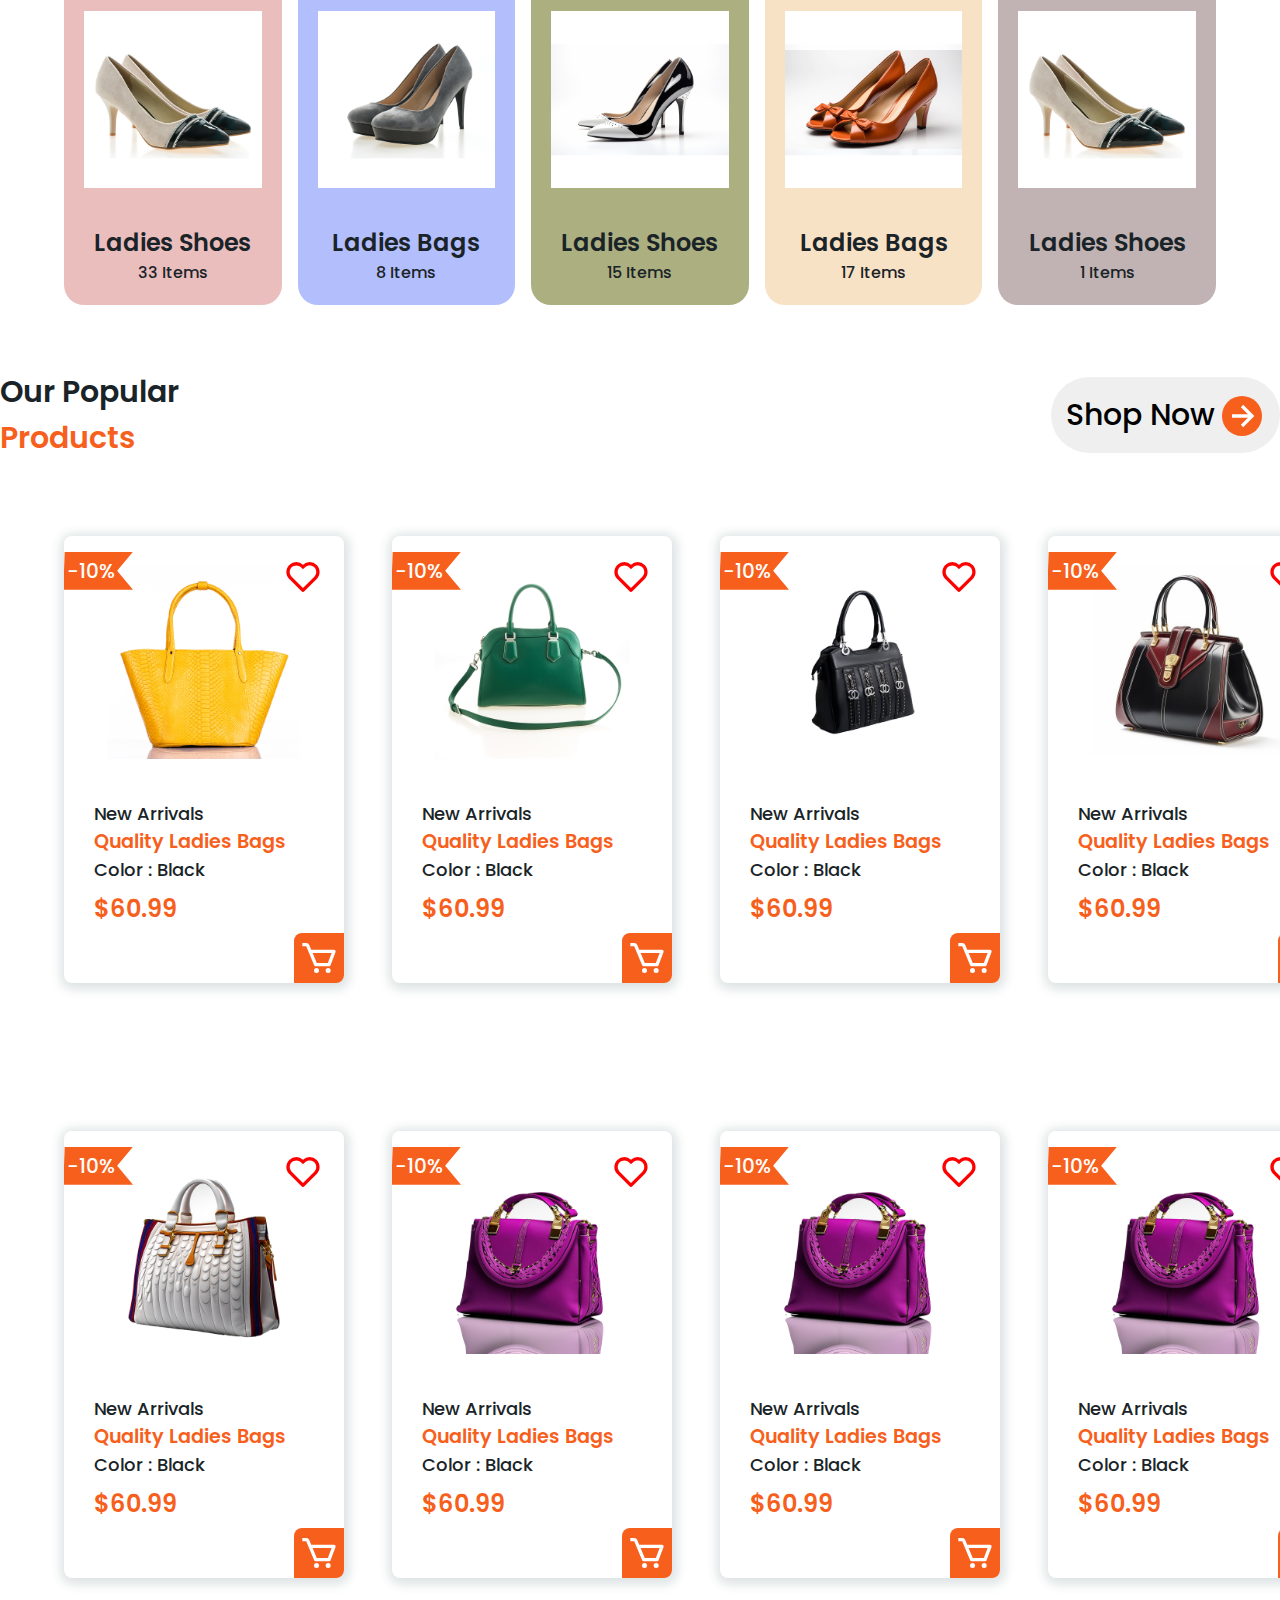
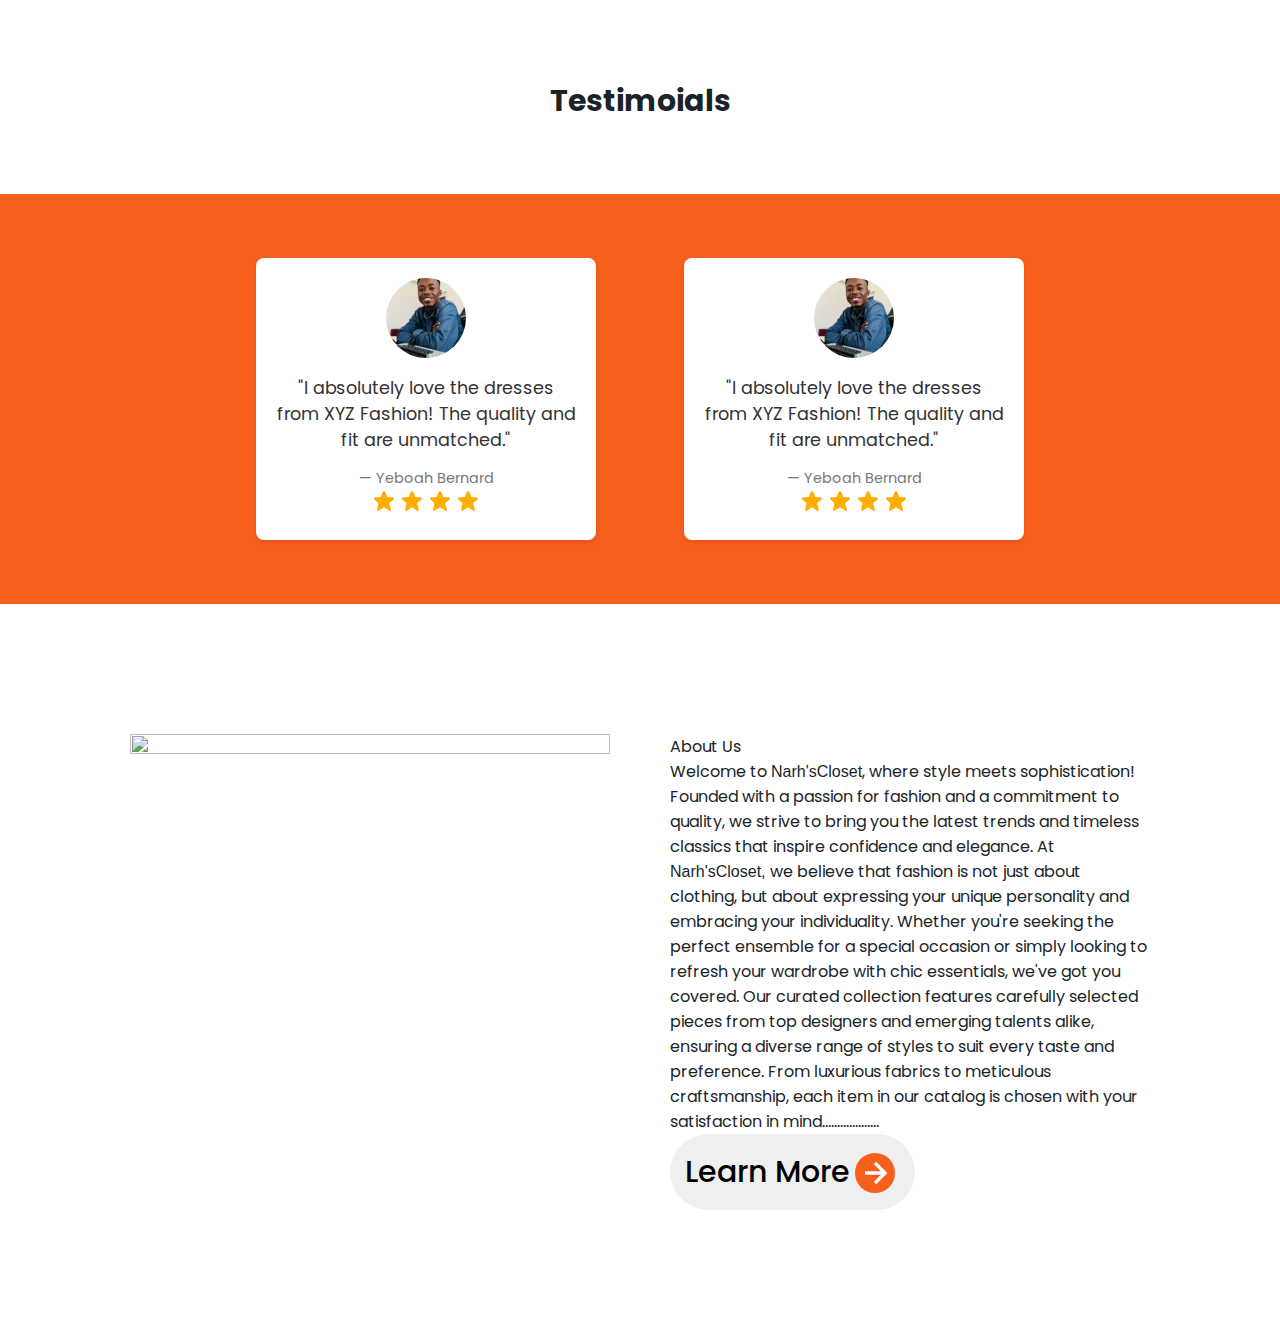
==== commit c3aff513: "new" ====
--- a/index.html
+++ b/index.html
@@ -5,7 +5,7 @@
   <meta name="viewport" content="width=device-width, initial-scale=1.0">
   <title>Narh'sCloset</title>
   <link rel="preconnect" href="https://fonts.gstatic.com" crossorigin>
-  <link rel="stylesheet" href="hstyle.css">
+ 
   <link rel="stylesheet" href="https://cdn.jsdelivr.net/npm/swiper@11/swiper-bundle.min.css" />
   <link rel="stylesheet" href="style.css">
  
@@ -21,8 +21,8 @@
 
       <div class="bx-menu" id="menu-icon"><img src="media/bx-menu.svg" alt=""></div>
     <ul class="navbar">
-      <li><a href="#home" class="home-active">Home</a></li>
-      <li><a href="#categories" >Categories</a></li>
+      <li><a href="index.html" class="home-active">Home</a></li>
+      <li><a href="categories.html" >Categories</a></li>
       <li><a href="#products" >Products</a></li>
       <li><a href="about.html">About</a></li>
       <li><a href="#customers" >Customers</a></li>
@@ -43,7 +43,7 @@
             <img class="img" src="media/home44.jpg" alt="">
               <div class="btn">
                 <button>
-                <a href="#">Shop now </a>
+                <a href="products.html">Shop now </a>
                   <svg class="bx" xmlns="http://www.w3.org/2000/svg" width="24" height="24" viewBox="0 0 24 24" style="fill: rgb(255, 255, 255);transform: ;msFilter:;"><path d="m11.293 17.293 1.414 1.414L19.414 12l-6.707-6.707-1.414 1.414L15.586 11H6v2h9.586z"></path></svg>
                 </button>
               </div>
@@ -63,7 +63,7 @@
             <img class="img" src="media/home11.jpg" alt="">
               <div class="btn">
                 <button>
-                <a href="#">Shop now </a>
+                <a href="products.html">Shop now </a>
                   <svg class="bx" xmlns="http://www.w3.org/2000/svg" width="24" height="24" viewBox="0 0 24 24" style="fill: rgb(255, 255, 255);transform: ;msFilter:;"><path d="m11.293 17.293 1.414 1.414L19.414 12l-6.707-6.707-1.414 1.414L15.586 11H6v2h9.586z"></path></svg>
                 </button>
               </div>
@@ -83,7 +83,7 @@
             <img class="img" src="media/home33.jpg" alt="">
               <div class="btn">
                 <button>
-                <a href="#">Shop now </a>
+                <a href="products.html">Shop now </a>
                   <svg class="bx" xmlns="http://www.w3.org/2000/svg" width="24" height="24" viewBox="0 0 24 24" style="fill: rgb(255, 255, 255);transform: ;msFilter:;"><path d="m11.293 17.293 1.414 1.414L19.414 12l-6.707-6.707-1.414 1.414L15.586 11H6v2h9.586z"></path></svg>
                 </button>
               </div>
@@ -130,7 +130,7 @@
           
       </div>
           <button class="btn-2">
-            <a href="#">See All</a>
+            <a href="categories.html">See All</a>
             <svg class="bx" xmlns="http://www.w3.org/2000/svg" width="24" height="24" viewBox="0 0 24 24" style="fill: rgb(255, 255, 255);transform: ;msFilter:;"><path d="m11.293 17.293 1.414 1.414L19.414 12l-6.707-6.707-1.414 1.414L15.586 11H6v2h9.586z"></path></svg>
           </button>
    </section>
@@ -247,7 +247,7 @@
         
     </div>
         <button class="btn-2">
-          <a href="#">Shop Now</a>
+          <a href="products.html">Shop Now</a>
           <svg class="bx" xmlns="http://www.w3.org/2000/svg" width="24" height="24" viewBox="0 0 24 24" style="fill: rgb(255, 255, 255);transform: ;msFilter:;"><path d="m11.293 17.293 1.414 1.414L19.414 12l-6.707-6.707-1.414 1.414L15.586 11H6v2h9.586z"></path></svg>
         </button>
  </section>
@@ -366,9 +366,44 @@
           <span class="discount">-10%</span>
        
           </div>
-
-
         </div> 
+      </section>
+      <section class="testimonial-header">
+        <div>
+          <h2>
+            Testimoials
+          </h2>
+        </div>
+      </section>
+      <!-- Testimoials -->
+
+      <section class="testimonial">
+         <!-- Testimoials 1 -->
+        <div class="testimonial-card">
+          <img src="media/yeboah.jpg" alt="Customer Avatar">
+          <p class="testimonial-text">
+              "I absolutely love the dresses from XYZ Fashion! The quality and fit are unmatched."
+          </p>
+          <p class="customer-name">— Yeboah Bernard</p> 
+          <svg xmlns="http://www.w3.org/2000/svg" width="24" height="24" viewBox="0 0 24 24" style="fill: rgb(255, 174, 0);transform: ;msFilter:;"><path d="M21.947 9.179a1.001 1.001 0 0 0-.868-.676l-5.701-.453-2.467-5.461a.998.998 0 0 0-1.822-.001L8.622 8.05l-5.701.453a1 1 0 0 0-.619 1.713l4.213 4.107-1.49 6.452a1 1 0 0 0 1.53 1.057L12 18.202l5.445 3.63a1.001 1.001 0 0 0 1.517-1.106l-1.829-6.4 4.536-4.082c.297-.268.406-.686.278-1.065z"></path></svg>
+          <svg xmlns="http://www.w3.org/2000/svg" width="24" height="24" viewBox="0 0 24 24" style="fill: rgba(255, 174, 0);transform: ;msFilter:;"><path d="M21.947 9.179a1.001 1.001 0 0 0-.868-.676l-5.701-.453-2.467-5.461a.998.998 0 0 0-1.822-.001L8.622 8.05l-5.701.453a1 1 0 0 0-.619 1.713l4.213 4.107-1.49 6.452a1 1 0 0 0 1.53 1.057L12 18.202l5.445 3.63a1.001 1.001 0 0 0 1.517-1.106l-1.829-6.4 4.536-4.082c.297-.268.406-.686.278-1.065z"></path></svg>
+          <svg xmlns="http://www.w3.org/2000/svg" width="24" height="24" viewBox="0 0 24 24" style="fill: rgba(255, 174, 0);transform: ;msFilter:;"><path d="M21.947 9.179a1.001 1.001 0 0 0-.868-.676l-5.701-.453-2.467-5.461a.998.998 0 0 0-1.822-.001L8.622 8.05l-5.701.453a1 1 0 0 0-.619 1.713l4.213 4.107-1.49 6.452a1 1 0 0 0 1.53 1.057L12 18.202l5.445 3.63a1.001 1.001 0 0 0 1.517-1.106l-1.829-6.4 4.536-4.082c.297-.268.406-.686.278-1.065z"></path></svg>
+          <svg xmlns="http://www.w3.org/2000/svg" width="24" height="24" viewBox="0 0 24 24" style="fill: rgba(255, 174, 0);transform: ;msFilter:;"><path d="M21.947 9.179a1.001 1.001 0 0 0-.868-.676l-5.701-.453-2.467-5.461a.998.998 0 0 0-1.822-.001L8.622 8.05l-5.701.453a1 1 0 0 0-.619 1.713l4.213 4.107-1.49 6.452a1 1 0 0 0 1.53 1.057L12 18.202l5.445 3.63a1.001 1.001 0 0 0 1.517-1.106l-1.829-6.4 4.536-4.082c.297-.268.406-.686.278-1.065z"></path></svg>
+        </div>
+           <!-- Testimoials 2 -->
+
+          <div class="testimonial-card">
+            <img src="media/yeboah.jpg" alt="Customer Avatar">
+            <p class="testimonial-text">
+                "I absolutely love the dresses from XYZ Fashion! The quality and fit are unmatched."
+            </p>
+            <p class="customer-name">— Yeboah Bernard</p>
+            <svg xmlns="http://www.w3.org/2000/svg" width="24" height="24" viewBox="0 0 24 24" style="fill: rgb(255, 174, 0);transform: ;msFilter:;"><path d="M21.947 9.179a1.001 1.001 0 0 0-.868-.676l-5.701-.453-2.467-5.461a.998.998 0 0 0-1.822-.001L8.622 8.05l-5.701.453a1 1 0 0 0-.619 1.713l4.213 4.107-1.49 6.452a1 1 0 0 0 1.53 1.057L12 18.202l5.445 3.63a1.001 1.001 0 0 0 1.517-1.106l-1.829-6.4 4.536-4.082c.297-.268.406-.686.278-1.065z"></path></svg>
+            <svg xmlns="http://www.w3.org/2000/svg" width="24" height="24" viewBox="0 0 24 24" style="fill: rgba(255, 174, 0);transform: ;msFilter:;"><path d="M21.947 9.179a1.001 1.001 0 0 0-.868-.676l-5.701-.453-2.467-5.461a.998.998 0 0 0-1.822-.001L8.622 8.05l-5.701.453a1 1 0 0 0-.619 1.713l4.213 4.107-1.49 6.452a1 1 0 0 0 1.53 1.057L12 18.202l5.445 3.63a1.001 1.001 0 0 0 1.517-1.106l-1.829-6.4 4.536-4.082c.297-.268.406-.686.278-1.065z"></path></svg>
+            <svg xmlns="http://www.w3.org/2000/svg" width="24" height="24" viewBox="0 0 24 24" style="fill: rgba(255, 174, 0);transform: ;msFilter:;"><path d="M21.947 9.179a1.001 1.001 0 0 0-.868-.676l-5.701-.453-2.467-5.461a.998.998 0 0 0-1.822-.001L8.622 8.05l-5.701.453a1 1 0 0 0-.619 1.713l4.213 4.107-1.49 6.452a1 1 0 0 0 1.53 1.057L12 18.202l5.445 3.63a1.001 1.001 0 0 0 1.517-1.106l-1.829-6.4 4.536-4.082c.297-.268.406-.686.278-1.065z"></path></svg>
+            <svg xmlns="http://www.w3.org/2000/svg" width="24" height="24" viewBox="0 0 24 24" style="fill: rgba(255, 174, 0);transform: ;msFilter:;"><path d="M21.947 9.179a1.001 1.001 0 0 0-.868-.676l-5.701-.453-2.467-5.461a.998.998 0 0 0-1.822-.001L8.622 8.05l-5.701.453a1 1 0 0 0-.619 1.713l4.213 4.107-1.49 6.452a1 1 0 0 0 1.53 1.057L12 18.202l5.445 3.63a1.001 1.001 0 0 0 1.517-1.106l-1.829-6.4 4.536-4.082c.297-.268.406-.686.278-1.065z"></path></svg>
+          </div>
+       
       </section>
 
 
--- a/style.css
+++ b/style.css
@@ -429,6 +429,7 @@
   
 }
 
+/* about us */
 .about{
   display: flex;
   margin: 100px;
@@ -445,4 +446,68 @@
   width: 100%;
   padding: 30px;
   
-}+}
+
+/* Testimonials */
+/* Reset default margin and padding */
+* {
+  margin: 0;
+  padding: 0;
+  box-sizing: border-box;
+}
+
+/* Testimonial card styles */
+.testimonial-card {
+  background-color: #ffffff;
+  padding: 20px;
+  border-radius: 8px;
+  box-shadow: 0 2px 4px rgba(0, 0, 0, 0.1);
+  text-align: center;
+}
+
+.testimonial-card img {
+  width: 80px;
+  height: 80px;
+  border-radius: 50%;
+  margin-bottom: 10px;
+}
+.testimonial{
+  display:flex;
+  justify-content: space-between;
+  background: var(--light-orange-color);
+  align-items: center;
+  padding-left: 20%;
+  padding-right: 20%;
+  padding-top: 5%;
+  padding-bottom: 5%;
+}
+
+.testimonial-header{
+  padding-bottom: 70px;
+  justify-content: center;
+}
+
+.testimonial-header h2{
+ color: var(--text-color);
+ font-size: 30px;
+}
+.testimonial-card .testimonial-text {
+  width: 300px;
+  font-size: 1.1rem;
+  color: #333;
+  margin-bottom: 15px;
+}
+
+.testimonial-card .customer-name {
+  font-size: 0.9rem;
+  color: #777;
+}
+
+/* Add more styles as needed */
+
+/* Responsive adjustments */
+@media (max-width: 768px) {
+  .testimonial-card {
+      /* Adjust styles for smaller screens */
+  }
+}
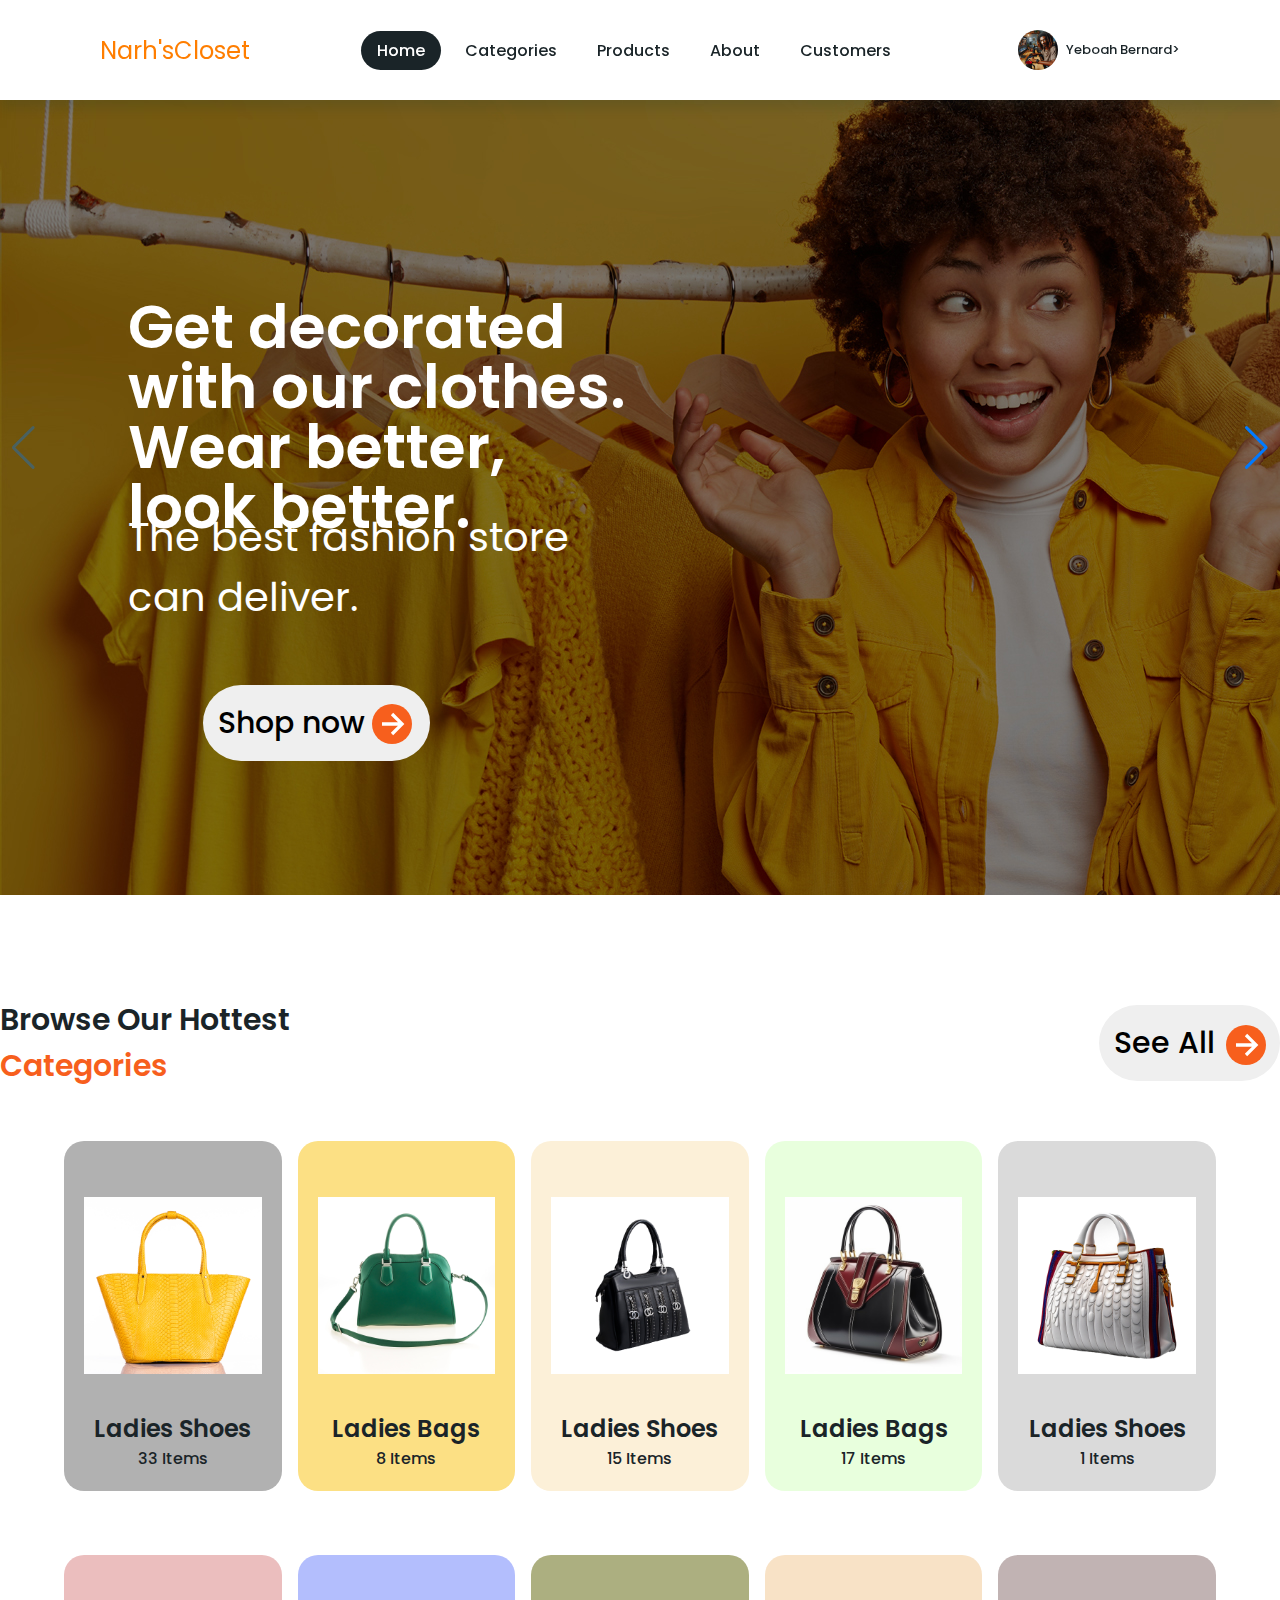
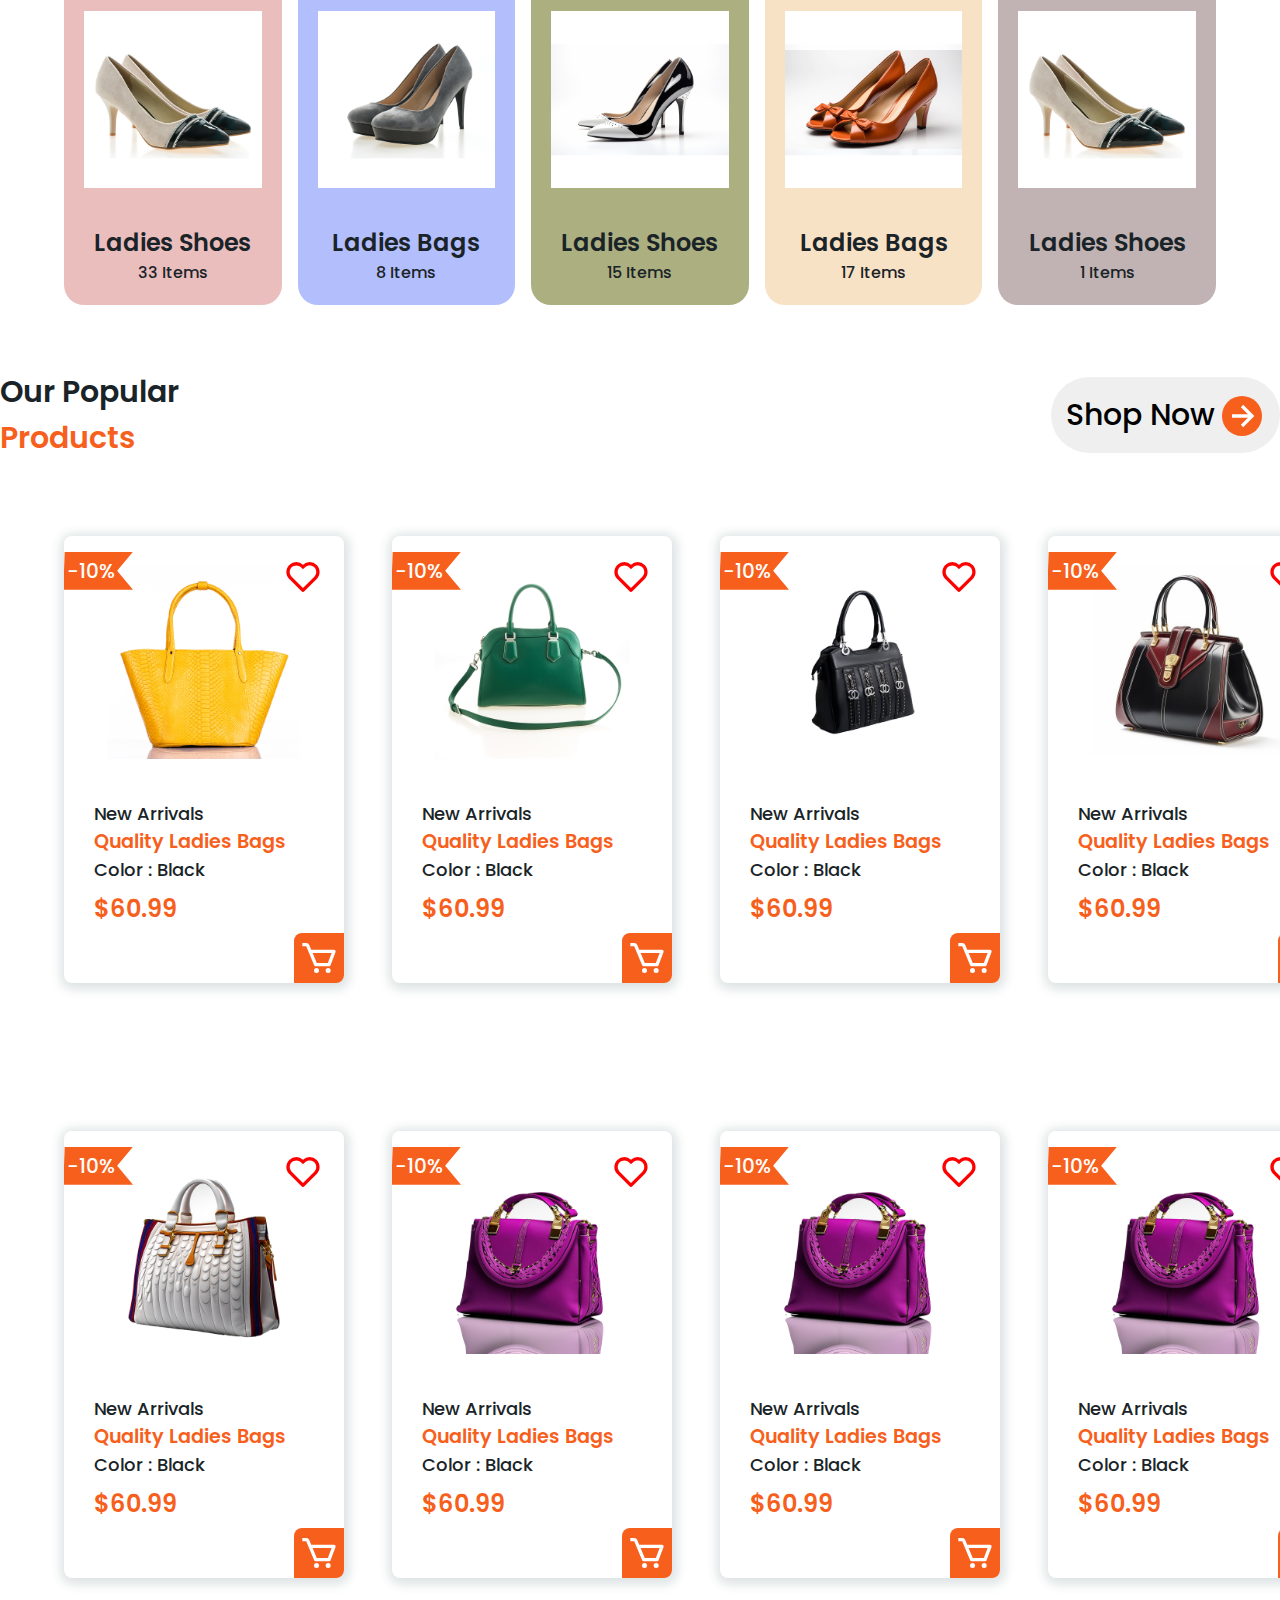
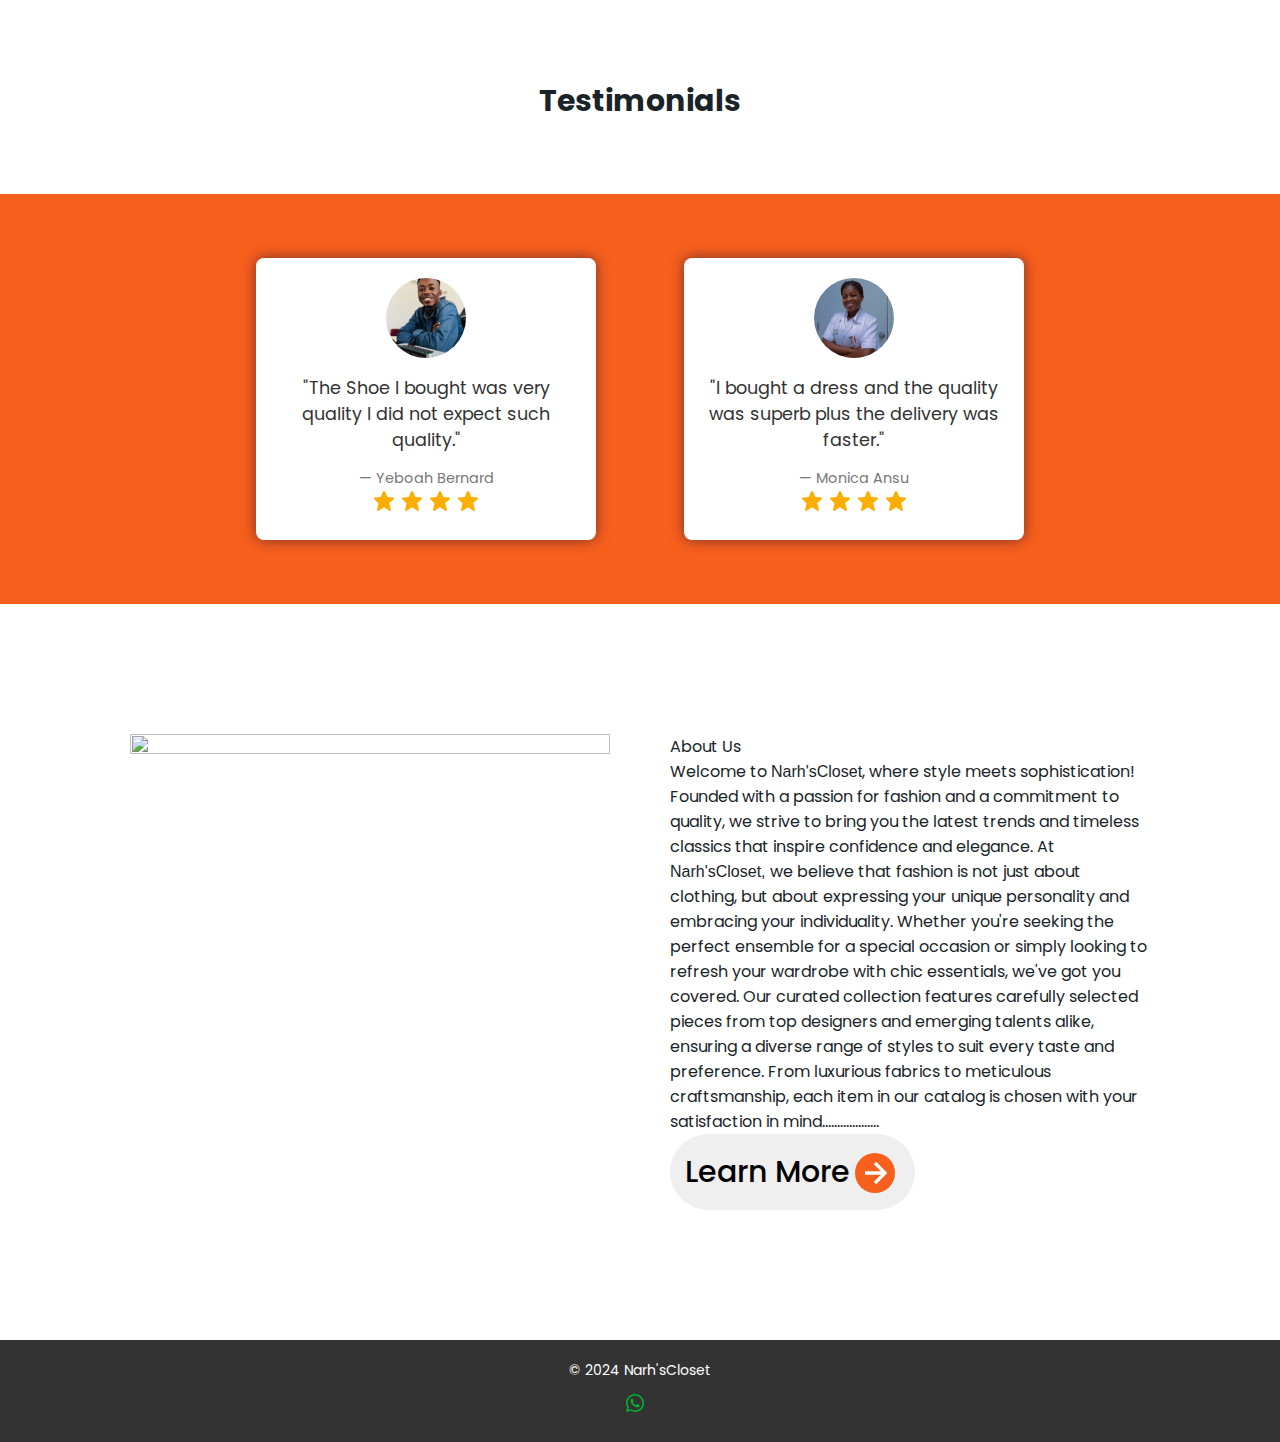
==== commit f8394cf3: "new" ====
--- a/index.html
+++ b/index.html
@@ -371,7 +371,7 @@
       <section class="testimonial-header">
         <div>
           <h2>
-            Testimoials
+            Testimonials
           </h2>
         </div>
       </section>
@@ -382,7 +382,7 @@
         <div class="testimonial-card">
           <img src="media/yeboah.jpg" alt="Customer Avatar">
           <p class="testimonial-text">
-              "I absolutely love the dresses from XYZ Fashion! The quality and fit are unmatched."
+              "The Shoe I bought was very quality I did not expect such quality."
           </p>
           <p class="customer-name">— Yeboah Bernard</p> 
           <svg xmlns="http://www.w3.org/2000/svg" width="24" height="24" viewBox="0 0 24 24" style="fill: rgb(255, 174, 0);transform: ;msFilter:;"><path d="M21.947 9.179a1.001 1.001 0 0 0-.868-.676l-5.701-.453-2.467-5.461a.998.998 0 0 0-1.822-.001L8.622 8.05l-5.701.453a1 1 0 0 0-.619 1.713l4.213 4.107-1.49 6.452a1 1 0 0 0 1.53 1.057L12 18.202l5.445 3.63a1.001 1.001 0 0 0 1.517-1.106l-1.829-6.4 4.536-4.082c.297-.268.406-.686.278-1.065z"></path></svg>
@@ -393,11 +393,11 @@
            <!-- Testimoials 2 -->
 
           <div class="testimonial-card">
-            <img src="media/yeboah.jpg" alt="Customer Avatar">
+            <img src="media/monica.jpg" alt="Customer Avatar">
             <p class="testimonial-text">
-                "I absolutely love the dresses from XYZ Fashion! The quality and fit are unmatched."
+                "I bought a dress and the quality was superb plus the delivery was faster."
             </p>
-            <p class="customer-name">— Yeboah Bernard</p>
+            <p class="customer-name">— Monica Ansu</p>
             <svg xmlns="http://www.w3.org/2000/svg" width="24" height="24" viewBox="0 0 24 24" style="fill: rgb(255, 174, 0);transform: ;msFilter:;"><path d="M21.947 9.179a1.001 1.001 0 0 0-.868-.676l-5.701-.453-2.467-5.461a.998.998 0 0 0-1.822-.001L8.622 8.05l-5.701.453a1 1 0 0 0-.619 1.713l4.213 4.107-1.49 6.452a1 1 0 0 0 1.53 1.057L12 18.202l5.445 3.63a1.001 1.001 0 0 0 1.517-1.106l-1.829-6.4 4.536-4.082c.297-.268.406-.686.278-1.065z"></path></svg>
             <svg xmlns="http://www.w3.org/2000/svg" width="24" height="24" viewBox="0 0 24 24" style="fill: rgba(255, 174, 0);transform: ;msFilter:;"><path d="M21.947 9.179a1.001 1.001 0 0 0-.868-.676l-5.701-.453-2.467-5.461a.998.998 0 0 0-1.822-.001L8.622 8.05l-5.701.453a1 1 0 0 0-.619 1.713l4.213 4.107-1.49 6.452a1 1 0 0 0 1.53 1.057L12 18.202l5.445 3.63a1.001 1.001 0 0 0 1.517-1.106l-1.829-6.4 4.536-4.082c.297-.268.406-.686.278-1.065z"></path></svg>
             <svg xmlns="http://www.w3.org/2000/svg" width="24" height="24" viewBox="0 0 24 24" style="fill: rgba(255, 174, 0);transform: ;msFilter:;"><path d="M21.947 9.179a1.001 1.001 0 0 0-.868-.676l-5.701-.453-2.467-5.461a.998.998 0 0 0-1.822-.001L8.622 8.05l-5.701.453a1 1 0 0 0-.619 1.713l4.213 4.107-1.49 6.452a1 1 0 0 0 1.53 1.057L12 18.202l5.445 3.63a1.001 1.001 0 0 0 1.517-1.106l-1.829-6.4 4.536-4.082c.297-.268.406-.686.278-1.065z"></path></svg>
@@ -430,7 +430,18 @@
      </div>
   
 
- 
+     <footer>
+      <div class="footer-content">
+          <p>&copy; 2024 Narh'sCloset</p>
+          <ul class="social-icons">
+            
+              <li><a href="https://wa.link/oja94z"><svg xmlns="http://www.w3.org/2000/svg" width="24" height="24" viewBox="0 0 24 24" style="fill: rgb(0, 185, 46);transform: ;msFilter:;"><path fill-rule="evenodd" clip-rule="evenodd" d="M18.403 5.633A8.919 8.919 0 0 0 12.053 3c-4.948 0-8.976 4.027-8.978 8.977 0 1.582.413 3.126 1.198 4.488L3 21.116l4.759-1.249a8.981 8.981 0 0 0 4.29 1.093h.004c4.947 0 8.975-4.027 8.977-8.977a8.926 8.926 0 0 0-2.627-6.35m-6.35 13.812h-.003a7.446 7.446 0 0 1-3.798-1.041l-.272-.162-2.824.741.753-2.753-.177-.282a7.448 7.448 0 0 1-1.141-3.971c.002-4.114 3.349-7.461 7.465-7.461a7.413 7.413 0 0 1 5.275 2.188 7.42 7.42 0 0 1 2.183 5.279c-.002 4.114-3.349 7.462-7.461 7.462m4.093-5.589c-.225-.113-1.327-.655-1.533-.73-.205-.075-.354-.112-.504.112s-.58.729-.711.879-.262.168-.486.056-.947-.349-1.804-1.113c-.667-.595-1.117-1.329-1.248-1.554s-.014-.346.099-.458c.101-.1.224-.262.336-.393.112-.131.149-.224.224-.374s.038-.281-.019-.393c-.056-.113-.505-1.217-.692-1.666-.181-.435-.366-.377-.504-.383a9.65 9.65 0 0 0-.429-.008.826.826 0 0 0-.599.28c-.206.225-.785.767-.785 1.871s.804 2.171.916 2.321c.112.15 1.582 2.415 3.832 3.387.536.231.954.369 1.279.473.537.171 1.026.146 1.413.089.431-.064 1.327-.542 1.514-1.066.187-.524.187-.973.131-1.067-.056-.094-.207-.151-.43-.263"></path></svg></li>
+             
+
+             
+          </ul>
+      </div>
+  </footer>
 
   <script src="https://cdn.jsdelivr.net/npm/swiper@11/swiper-bundle.min.js"></script>
     <script src="homeslide.js"></script>
--- a/style.css
+++ b/style.css
@@ -461,7 +461,7 @@
   background-color: #ffffff;
   padding: 20px;
   border-radius: 8px;
-  box-shadow: 0 2px 4px rgba(0, 0, 0, 0.1);
+  box-shadow: 0 0px 14px rgba(0, 0, 50, 0.5);
   text-align: center;
 }
 
@@ -511,3 +511,46 @@
       /* Adjust styles for smaller screens */
   }
 }
+
+/* footer */
+/* Reset default margin and padding */
+* {
+  margin: 0;
+  padding: 0;
+  box-sizing: border-box;
+}
+
+/* Footer styles */
+footer {
+  background-color: #333;
+  color: #fff;
+  text-align: center;
+  padding: 20px 0;
+}
+
+.footer-content {
+  max-width: 1200px;
+  margin: 0 auto;
+}
+
+.footer-content p {
+  font-size: 14px;
+}
+
+.social-icons {
+  list-style: none;
+  margin-top: 10px;
+}
+
+.social-icons li {
+  display: inline-block;
+  margin-right: 10px;
+}
+
+.social-icons a {
+  color: #fff;
+  font-size: 18px;
+  text-decoration: none;
+}
+
+/* Add more styles as needed */
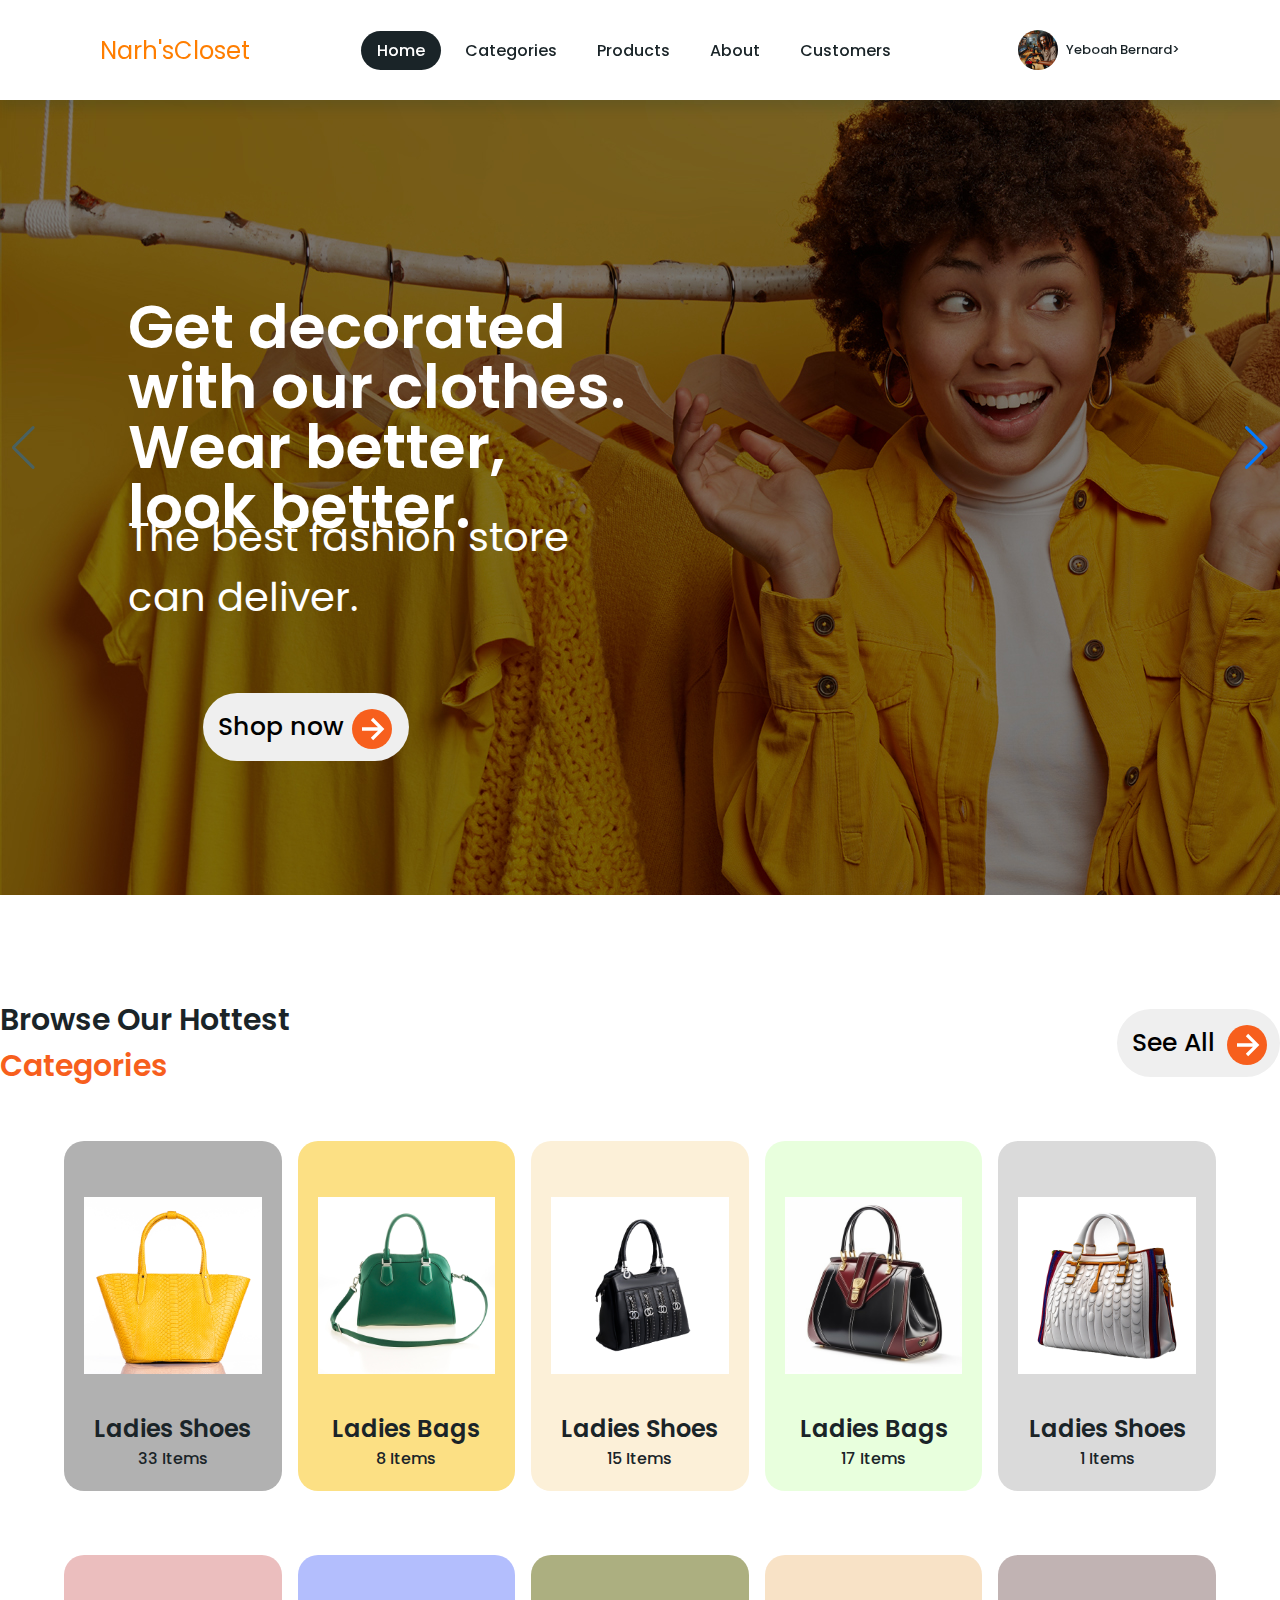
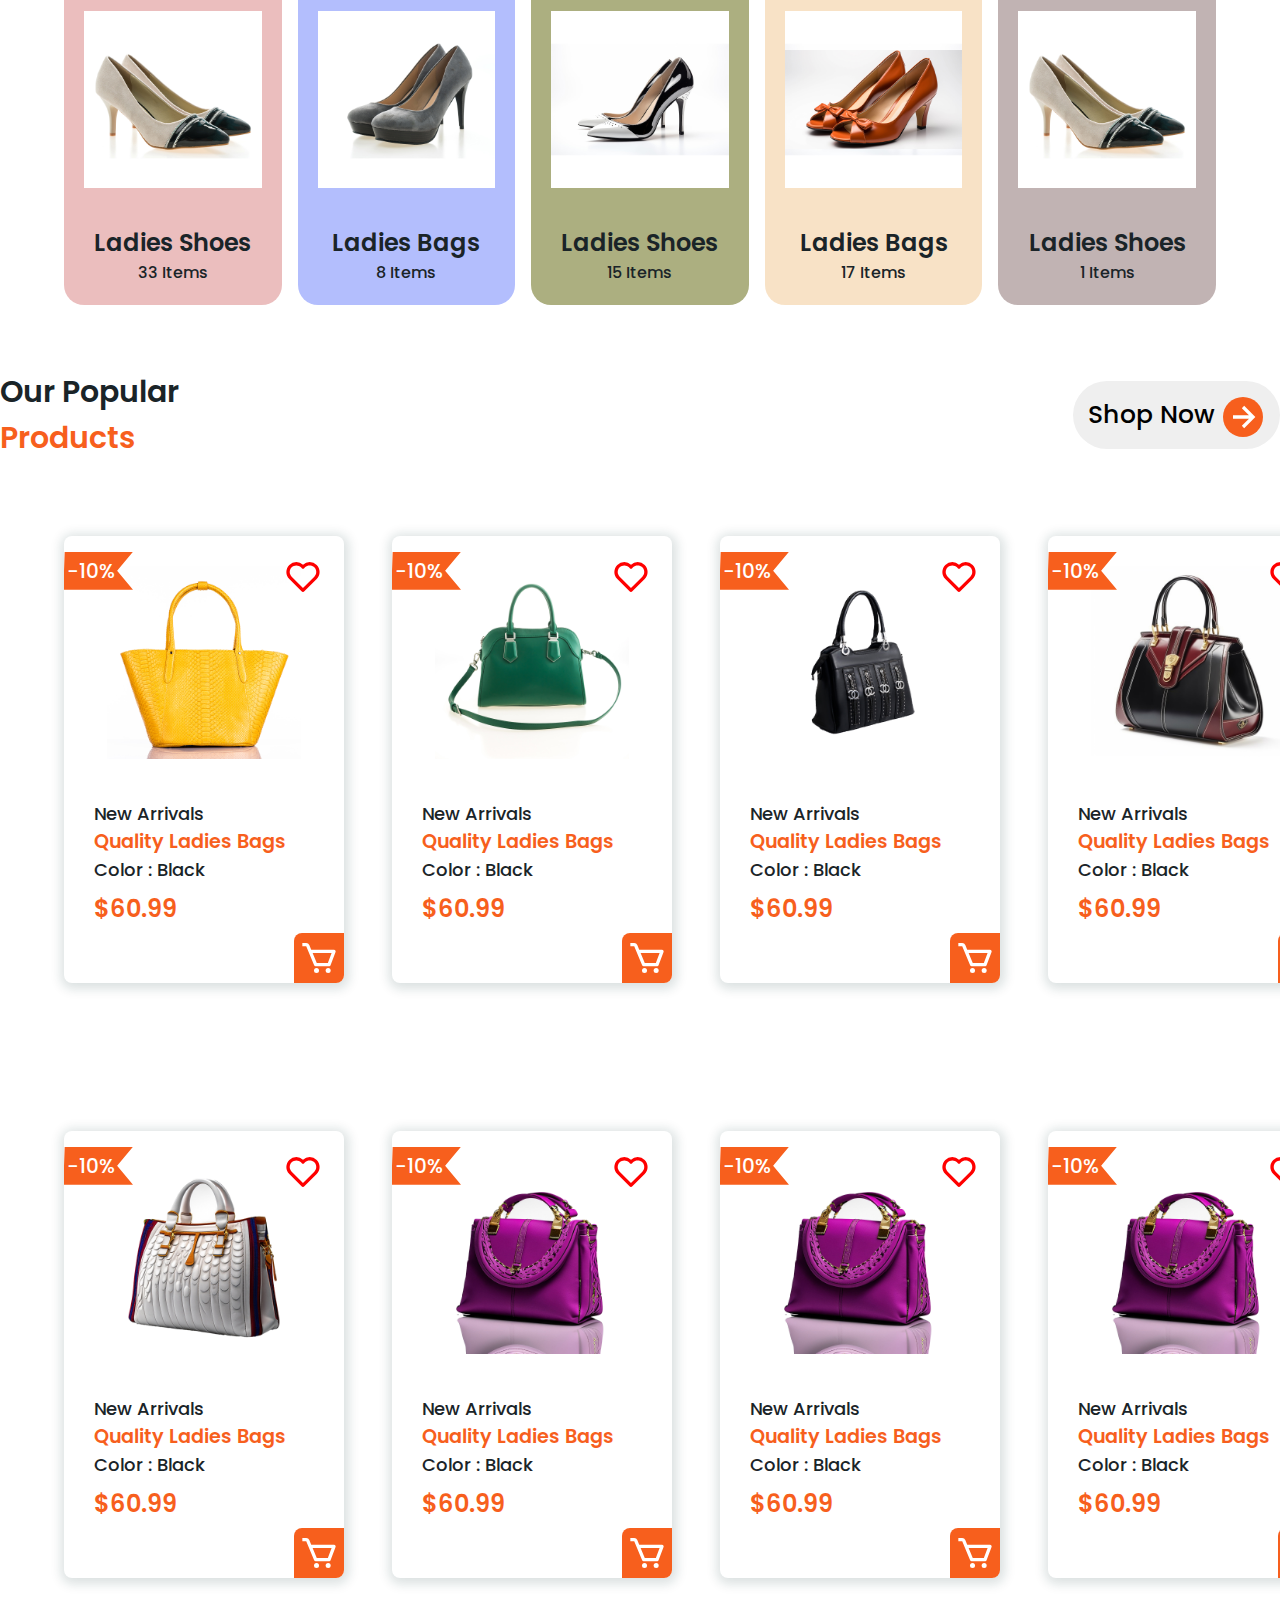
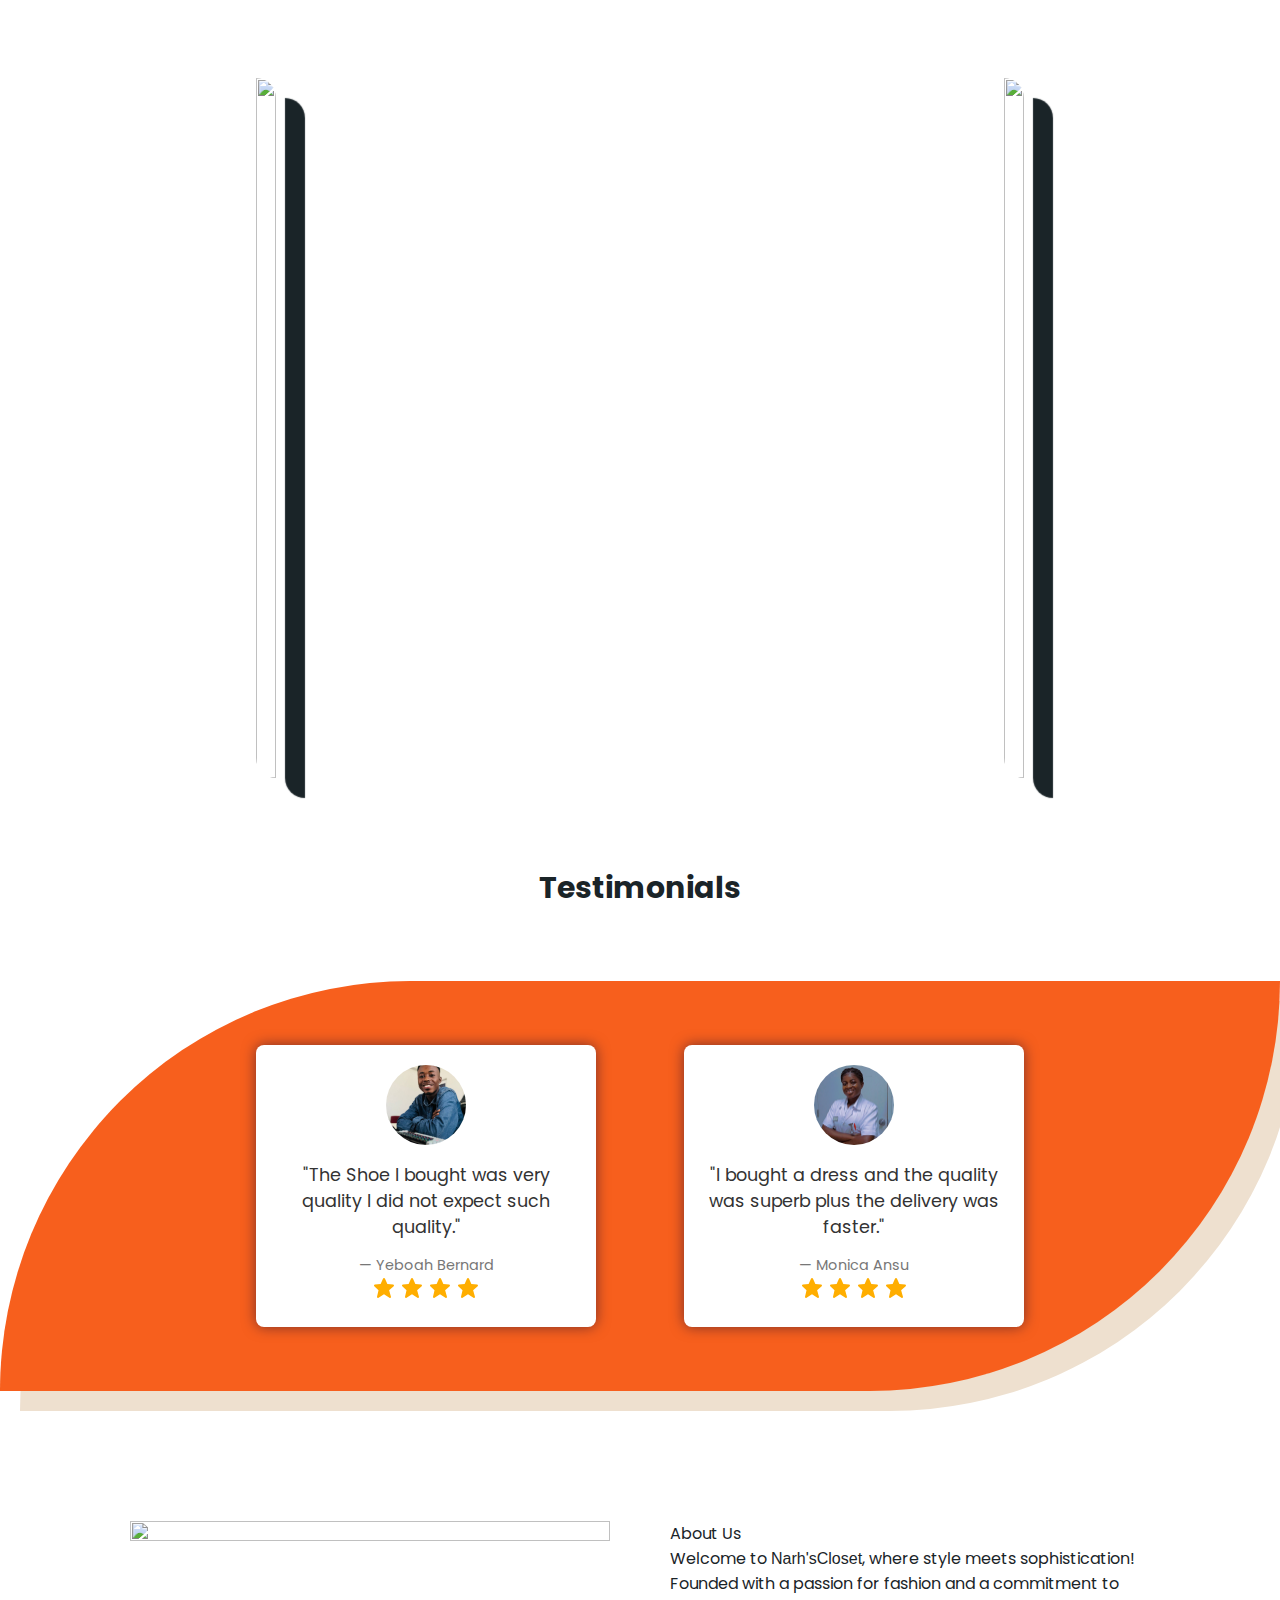
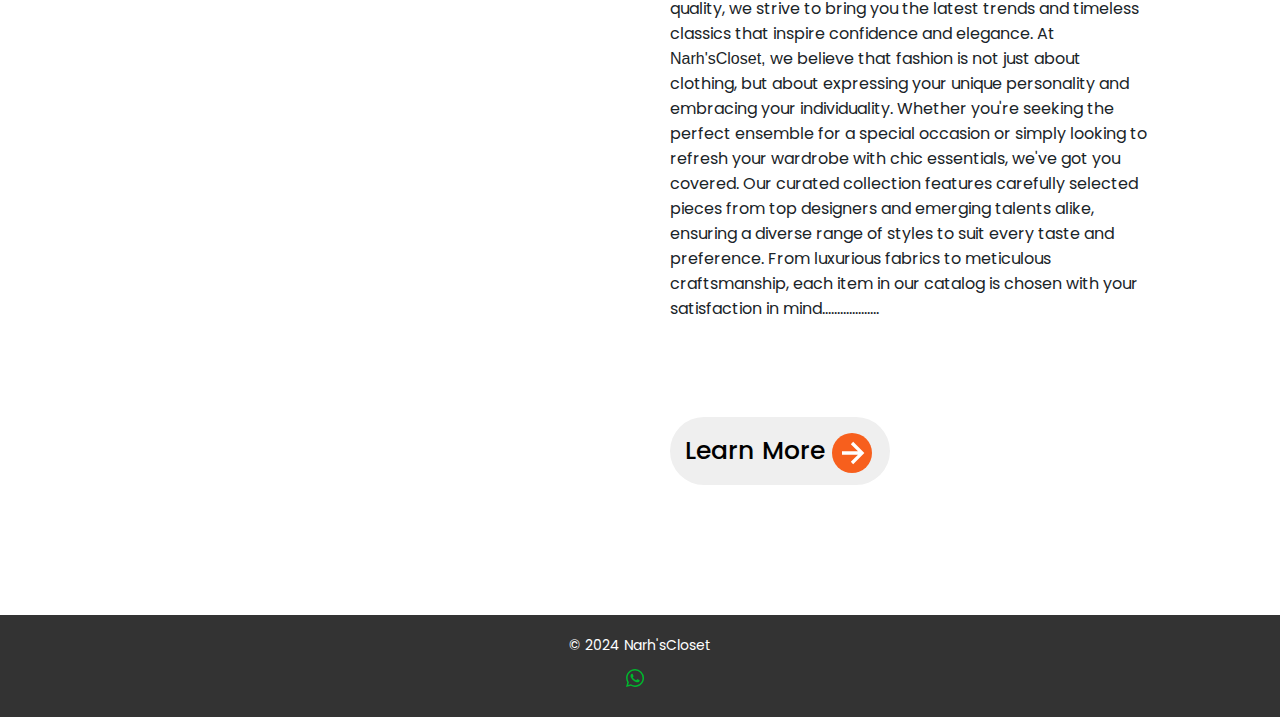
==== commit f7612782: "new" ====
--- a/index.html
+++ b/index.html
@@ -368,6 +368,19 @@
           </div>
         </div> 
       </section>
+      
+      
+      <section class="portrait">
+      <div>
+        <img src="media/protriat1.jpg" alt="">
+      </div>
+      <div>
+        <img src="media/protriat2.jpg" alt="">
+      </div>
+    </section>
+
+    <!-- Testimoials -->
+
       <section class="testimonial-header">
         <div>
           <h2>
@@ -375,8 +388,6 @@
           </h2>
         </div>
       </section>
-      <!-- Testimoials -->
-
       <section class="testimonial">
          <!-- Testimoials 1 -->
         <div class="testimonial-card">
@@ -422,7 +433,7 @@
           Our curated collection features carefully selected pieces from top designers and emerging talents alike, ensuring a diverse range of styles to suit every taste and preference. From luxurious fabrics to meticulous craftsmanship, each item in our catalog is chosen with your satisfaction in mind...................
          
        </p>
-       <button class="btn-2">
+       <button class="btn-3">
         <a href="about.html">Learn More</a>
         <svg class="bx" xmlns="http://www.w3.org/2000/svg" width="24" height="24" viewBox="0 0 24 24" style="fill: rgb(255, 255, 255);transform: ;msFilter:;"><path d="m11.293 17.293 1.414 1.414L19.414 12l-6.707-6.707-1.414 1.414L15.586 11H6v2h9.586z"></path></svg>
       </button>
--- a/style.css
+++ b/style.css
@@ -132,7 +132,7 @@
 button{
   position: relative;
   border: 0;
-  font-size: 30px;
+  font-size: 25px;
   font-family: 'poppins';
   font-weight: 500;
   padding-left: 15px;
@@ -151,6 +151,10 @@
   padding-left: 30px;
   padding-right: 65px;
   transition: 1s;
+}
+
+.btn-3{
+  margin-top: 20%;
 }
 
 button:hover{
@@ -291,7 +295,7 @@
   border-radius: 50px;
   margin-top: 20px;
   position: absolute;
-  top: -1%;
+  top: -6%;
   right: 8%;
 }
 .categories-container .box .bx-1:hover{
@@ -448,6 +452,27 @@
   
 }
 
+.portrait{
+  display: flex;
+  justify-content:space-between;
+  
+  align-items: center;
+  margin-bottom: 80px;
+  margin-left:20%;
+  margin-right: 20%;
+  
+}
+.portrait img{
+  width:100%;
+  height: 700px;
+  box-shadow: 29px 20px 1px var(--text-color);
+  border-radius: 0 50px 0 50px;
+  
+  transition: 6s all linear;
+
+
+}
+
 /* Testimonials */
 /* Reset default margin and padding */
 * {
@@ -475,11 +500,13 @@
   display:flex;
   justify-content: space-between;
   background: var(--light-orange-color);
+  box-shadow: 20px 20px 0px rgb(238, 224, 207);
   align-items: center;
   padding-left: 20%;
   padding-right: 20%;
   padding-top: 5%;
   padding-bottom: 5%;
+  border-radius: 1000px 0 1000px 0;
 }
 
 .testimonial-header{
@@ -502,7 +529,10 @@
   font-size: 0.9rem;
   color: #777;
 }
-
+.testimonial-card:hover{
+  transform: translate(20px);
+  transition: 0.5s all linear;
+}
 /* Add more styles as needed */
 
 /* Responsive adjustments */
